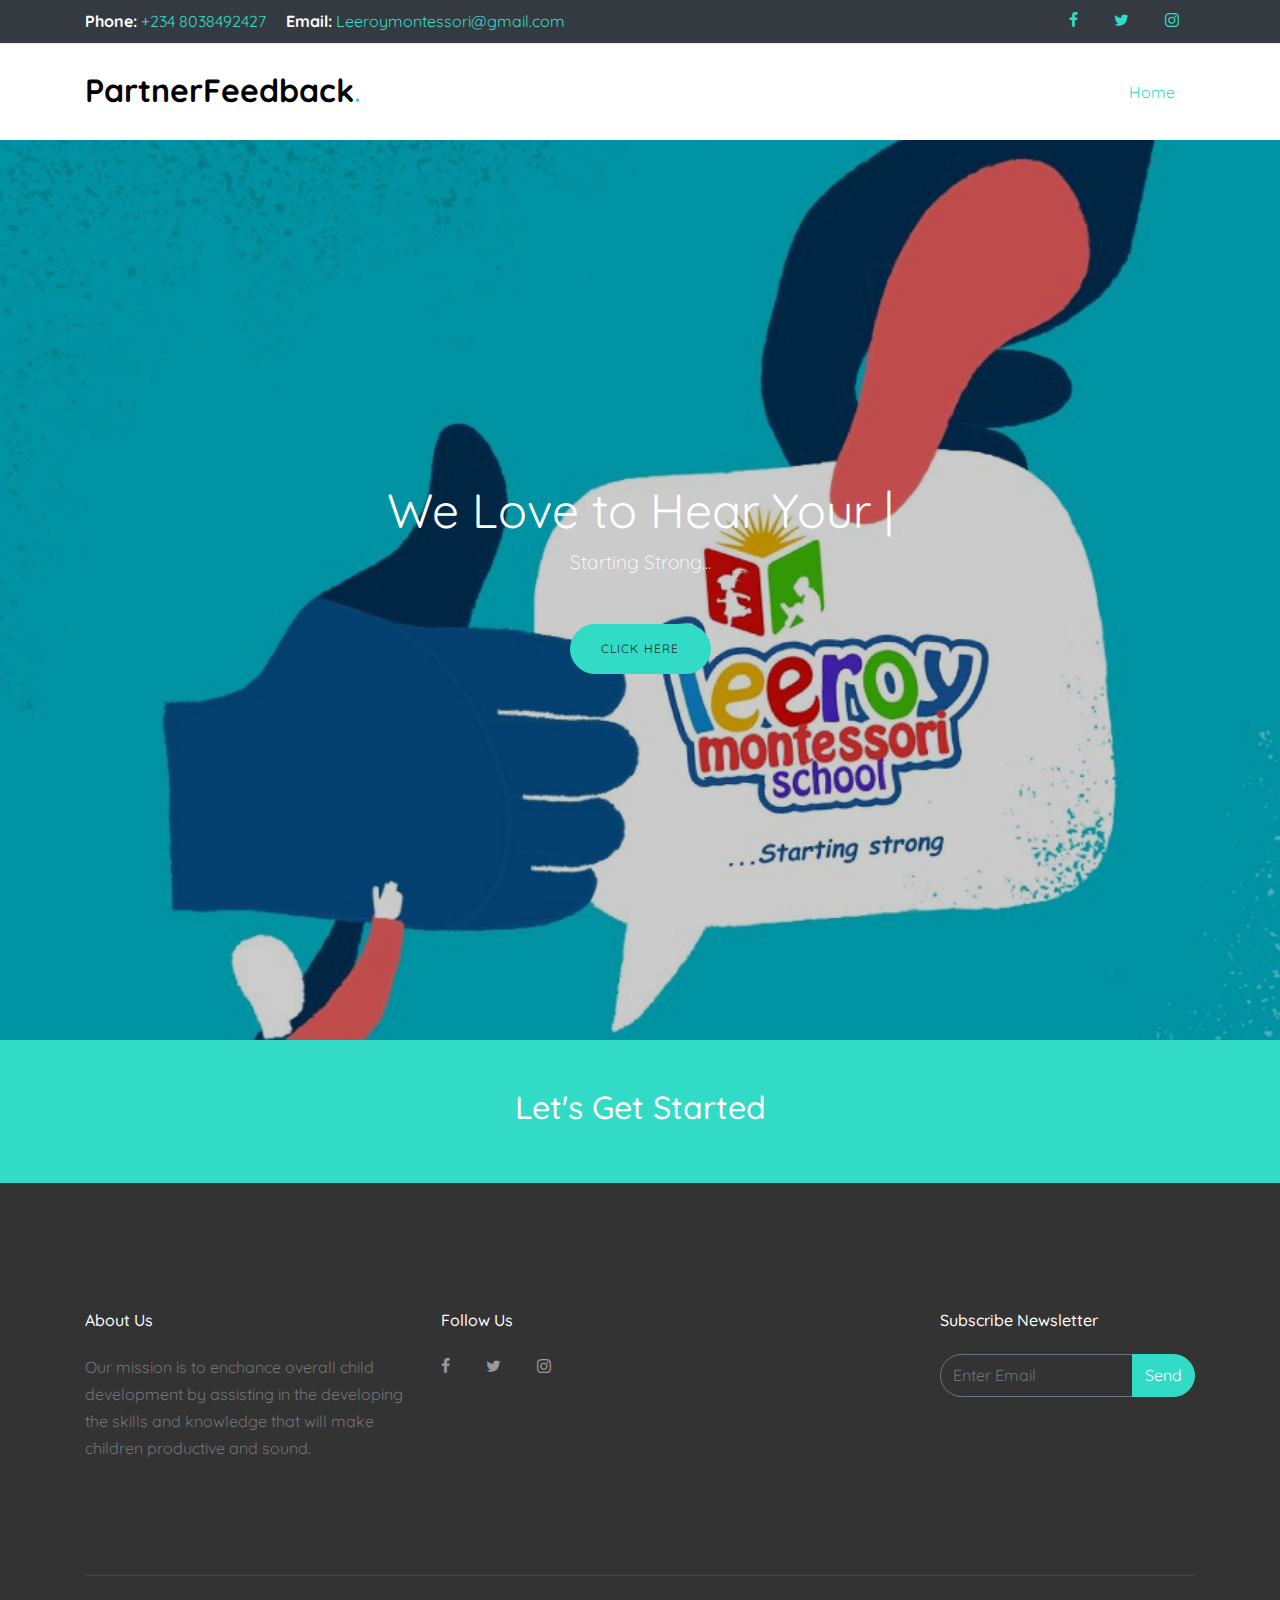
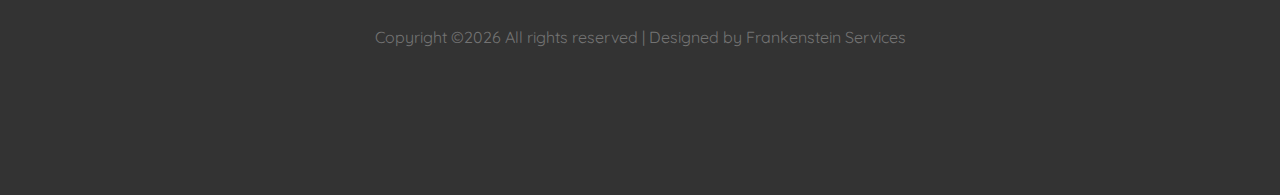
==== index.html @ 9bf2162d "Lerroy school feedback" ====
<!DOCTYPE html>
<html lang="en">
  <head>
    <title>Feedback &mdash; leeroy montessory School</title>
    <meta charset="utf-8">
    <meta name="viewport" content="width=device-width, initial-scale=1, shrink-to-fit=no">

    <link href="https://fonts.googleapis.com/css?family=Quicksand:300,400,500,700,900" rel="stylesheet">
    <link rel="stylesheet" href="fonts/icomoon/style.css">

    <link rel="stylesheet" href="css/bootstrap.min.css">
    <link rel="stylesheet" href="css/jquery-ui.css">
    <link rel="stylesheet" href="css/owl.carousel.min.css">
    <link rel="stylesheet" href="css/owl.theme.default.min.css">
    <link rel="stylesheet" href="css/owl.theme.default.min.css">

    <link rel="stylesheet" href="css/jquery.fancybox.min.css">

    <link rel="stylesheet" href="css/bootstrap-datepicker.css">

    <link rel="stylesheet" href="fonts/flaticon/font/flaticon.css">

    <link rel="stylesheet" href="css/aos.css">

    <link rel="stylesheet" href="css/style.css">
    
  </head>
  <body data-spy="scroll" data-target=".site-navbar-target" data-offset="300">
  
  <div class="site-wrap">

    <div class="site-mobile-menu site-navbar-target">
      <div class="site-mobile-menu-header">
        <div class="site-mobile-menu-close mt-3">
          <span class="icon-close2 js-menu-toggle"></span>
        </div>
      </div>
      <div class="site-mobile-menu-body"></div>
    </div>
   
    <div class="border-bottom top-bar py-2 bg-dark" id="home-section">
      <div class="container">
        <div class="row">
          <div class="col-md-6">
            <p class="mb-0">
              <span class="mr-3"><strong class="text-white">Phone:</strong> <a href="tel://#">+234 8038492427</a></span>
              <span><strong class="text-white">Email:</strong> <a href="Leeroymontessori@gmail.com">Leeroymontessori@gmail.com</a></span>
            </p>
          </div>
          <div class="col-md-6">
            <ul class="social-media">
              <a href="https://www.facebook.com/leeroymontessorischool/" target="_blank" class="pl-0 pr-3"><span
                  class="icon-facebook"></span></a>
              <a href="https://twitter.com/LeeroyMonSchool?s=08" target="_blank" class="pl-3 pr-3"><span
                  class="icon-twitter"></span></a>
              <a href="https://instagram.com/leeroymontessori?igshid=191uhp7508pzn" target="_blank" class="pl-3 pr-3"><span
                  class="icon-instagram"></span></a>
              
            </ul>
          </div>
        </div>
      </div> 
    </div>

    <header class="site-navbar py-4 bg-white js-sticky-header site-navbar-target" role="banner">

      <div class="container">
        <div class="row align-items-center">
          
          <div class="col-11 col-xl-2">
            <h1 class="mb-0 site-logo"><a href="index.html" class="text-black h2 mb-0"><b>PartnerFeedback</b><span class="text-primary">.</span> </a></h1>
          </div>
          <div class="col-12 col-md-10 d-none d-xl-block">
            <nav class="site-navigation position-relative text-right" role="navigation">

              <ul class="site-menu main-menu js-clone-nav mr-auto d-none d-lg-block">
                <li><a href="#home-section" class="nav-link">Home</a></li>
                <!-- <li><a href="#work-section" class="nav-link">Work</a></li>
                <li>
                  <a href="#services-section" class="nav-link">Services</a>
                </li>
                <li class="has-children">
                  <a href="#about-section" class="nav-link">About</a>
                  <ul class="dropdown">
                    <li><a href="#about-section">Specialties</a></li>
                    <li><a href="#team-section">Our Team</a></li>
                  </ul>
                </li> -->
                <!-- <li><a href="#blog-section" class="nav-link">Blog</a></li>
                <li><a href="#contact-section" class="nav-link">Contact</a></li> -->
              </ul>
            </nav>
          </div>


          <div class="d-inline-block d-xl-none ml-md-0 mr-auto py-3" style="position: relative; top: 3px;"><a href="#" class="site-menu-toggle js-menu-toggle text-black"><span class="icon-menu h3"></span></a></div>

        </div>
      </div>
      
    </header>

  

    <div class="site-blocks-cover overlay image"  data-aos="fade" data-stellar-background-ratio="0.5">
      <div class="container">
        <div class="row align-items-center justify-content-center text-center">

          <div class="col-md-12" data-aos="fade-up" data-aos-delay="400">
                        
            <div class="row justify-content-center mb-4">
              <div class="col-md-8 text-center">
                <h1>We Love to Hear Your <span class="typed-words"></span></h1>
                <p class="lead mb-5">Starting Strong...</p>
                <div><a data-fancybox data-ratio="2" href="https://vimeo.com/317571768" class="btn btn-primary btn-md">Click Here</a></div>
              </div>
            </div>

          </div>
        </div>
      </div>
    </div>  


    

    <!-- <section class="site-section">
      <div class="container">
        <div class="row">
          <div class="col-md-6 col-lg-4">
            <div class="p-3 box-with-humber">
              <div class="number-behind">01.</div>
              <h2 class="text-primary">Innovate</h2>
              <p class="mb-4">Lorem ipsum dolor sit amet consectetur adipisicing elit. Et praesentium eos nulla qui commodi consectetur beatae fugiat. Veniam iste rerum perferendis.</p>
              <ul class="list-unstyled ul-check primary">
                <li>Customer Experience</li>
                <li>Product Management</li>
                <li>Proof of Concept</li>
              </ul>
            </div>
          </div>

          <div class="col-md-6 col-lg-4">
            <div class="p-3 box-with-humber">
              <div class="number-behind">02.</div>
              <h2 class="text-primary">Create</h2>
              <p class="mb-4">Lorem ipsum dolor sit amet consectetur adipisicing elit. Et praesentium eos nulla qui commodi consectetur beatae fugiat. Veniam iste rerum perferendis.</p>
              <ul class="list-unstyled ul-check primary">
                <li>Web Design</li>
                <li>Branding</li>
                <li>Web &amp; App Development</li>
              </ul>
            </div>
          </div>

          <div class="col-md-6 col-lg-4">
            <div class="p-3 box-with-humber">
              <div class="number-behind">03.</div>
              <h2 class="text-primary">Scale</h2>
              <p class="mb-4">Lorem ipsum dolor sit amet consectetur adipisicing elit. Et praesentium eos nulla qui commodi consectetur beatae fugiat. Veniam iste rerum perferendis.</p>
              <ul class="list-unstyled ul-check primary">
                <li>Social Media</li>
                <li>Paid Campaigns</li>
                <li>Marketing &amp; SEO</li>
              </ul>
            </div>
          </div>
        </div>
      </div>
    </section>

    <section class="site-section" id="work-section">
      <div class="container">
        <div class="row mb-5 justify-content-center">
          <div class="col-md-8 text-center">
            <h2 class="text-black h1 site-section-heading text-center">Our Works</h2>
            <p class="lead">Lorem ipsum dolor sit amet, consectetur adipisicing elit. Dolores, itaque neque, delectus odio iure explicabo.</p>
          </div>
        </div>
      </div>
      <div class="container-fluid">
        <div class="row">
          <div class="col-md-6 col-lg-4">
            <a href="images/img_1.jpg" class="media-1" data-fancybox="gallery">
              <img src="images/img_1.jpg" alt="Image" class="img-fluid">
              <div class="media-1-content">
                <h2>Bonzai Tree</h2>
                <span class="category">Web Application</span>
              </div>
            </a>
          </div>
          <div class="col-md-6 col-lg-4">
            <a href="images/img_2.jpg" class="media-1" data-fancybox="gallery">
              <img src="images/img_2.jpg" alt="Image" class="img-fluid">
              <div class="media-1-content">
                <h2>Simple Woman</h2>
                <span class="category">Branding</span>
              </div>
            </a>
          </div>
          <div class="col-md-6 col-lg-4">
            <a href="images/img_3.jpg" class="media-1" data-fancybox="gallery">
              <img src="images/img_3.jpg" alt="Image" class="img-fluid">
              <div class="media-1-content">
                <h2>Fruits</h2>
                <span class="category">Website</span>
              </div>
            </a>
          </div>

          <div class="col-md-6 col-lg-4">
            <a href="images/img_4.jpg" class="media-1" data-fancybox="gallery">
              <img src="images/img_4.jpg" alt="Image" class="img-fluid">
              <div class="media-1-content">
                <h2>Design Material</h2>
                <span class="category">Web Application</span>
              </div>
            </a>
          </div>
          <div class="col-md-6 col-lg-4">
            <a href="images/img_5.jpg" class="media-1" data-fancybox="gallery">
              <img src="images/img_5.jpg" alt="Image" class="img-fluid">
              <div class="media-1-content">
                <h2>Handy Food</h2>
                <span class="category">Branding</span>
              </div>
            </a>
          </div>
          <div class="col-md-6 col-lg-4">
            <a href="images/img_6.jpg" class="media-1" data-fancybox="gallery">
              <img src="images/img_6.jpg" alt="Image" class="img-fluid">
              <div class="media-1-content">
                <h2>Cat With Cup</h2>
                <span class="category">Website</span>
              </div>
            </a>
          </div>

         
        </div>
      </div>
    </section>

    <section class="section ft-feature-1">
      <div class="container">
        <div class="row align-items-stretch">
          <div class="col-12 bg-black w-100 ft-feature-1-content">
            <div class="row align-items-center">
              <div class="col-lg-5">
                
                  <img src="images/about_1.jpg" alt="Image" class="img-fluid mb-4 mb-lg-0">
                
              </div>
              <div class="col-lg-3 ml-auto">
                <div class="mb-5">
                  <h3 class="d-flex align-items-center"><span class="icon icon-beach_access mr-2"></span><span>Strategy</span></h3>
                  <p>Lorem ipsum dolor sit amet consectetur adipisicing elit. Cumque ab nihil quam nesciunt.</p>
                  <p><a href="#">Read More</a></p>
                </div>

                <div>
                  <h3 class="d-flex align-items-center"><span class="icon icon-build mr-2"></span><span>Web Development</span></h3>
                  <p>Lorem ipsum dolor sit amet consectetur adipisicing elit. Cumque ab nihil quam nesciunt.</p>
                  <p><a href="#">Read More</a></p>
                </div>

              </div>
              <div class="col-lg-3">
                <div class="mb-5">
                  <h3 class="d-flex align-items-center"><span class="icon icon-format_paint mr-2"></span><span>Art Direction</span></h3>
                  <p>Lorem ipsum dolor sit amet consectetur adipisicing elit. Cumque ab nihil quam nesciunt.</p>
                  <p><a href="#">Read More</a></p>
                </div>

                <div>
                  <h3 class="d-flex align-items-center"><span class="icon icon-question_answer mr-2"></span><span>Copywriting</span></h3>
                  <p>Lorem ipsum dolor sit amet consectetur adipisicing elit. Cumque ab nihil quam nesciunt.</p>
                  <p><a href="#">Read More</a></p>
                </div>
              </div>
            </div>
          </div>
        </div>
      </div>
    </section>


    <section class="site-section testimonial-wrap">
      <div class="container">
        <div class="row justify-content-center">
          <div class="col-md-8 text-center">
            <h2 class="text-black h1 site-section-heading text-center">Testimonials</h2>
          </div>
        </div>
      </div>
      <div class="slide-one-item home-slider owl-carousel">
          <div>
            <div class="testimonial">
              
              <blockquote class="mb-5">
                <p>&ldquo;Lorem ipsum dolor sit amet consectetur adipisicing elit. Consectetur unde reprehenderit aperiam quaerat fugiat repudiandae explicabo animi minima fuga beatae illum eligendi incidunt consequatur. Amet dolores excepturi earum unde iusto.&rdquo;</p>
              </blockquote>

              <figure class="mb-4 d-flex align-items-center justify-content-center">
                <div><img src="images/person_3.jpg" alt="Image" class="w-50 img-fluid mb-3"></div>
                <p>John Smith</p>
              </figure>
            </div>
          </div>
          <div>
            <div class="testimonial">

              <blockquote class="mb-5">
                <p>&ldquo;Lorem ipsum dolor sit amet consectetur adipisicing elit. Consectetur unde reprehenderit aperiam quaerat fugiat repudiandae explicabo animi minima fuga beatae illum eligendi incidunt consequatur. Amet dolores excepturi earum unde iusto.&rdquo;</p>
              </blockquote>
              <figure class="mb-4 d-flex align-items-center justify-content-center">
                <div><img src="images/person_2.jpg" alt="Image" class="w-50 img-fluid mb-3"></div>
                <p>Christine Aguilar</p>
              </figure>
              
            </div>
          </div>

          <div>
            <div class="testimonial">

              <blockquote class="mb-5">
                <p>&ldquo;Lorem ipsum dolor sit amet consectetur adipisicing elit. Consectetur unde reprehenderit aperiam quaerat fugiat repudiandae explicabo animi minima fuga beatae illum eligendi incidunt consequatur. Amet dolores excepturi earum unde iusto.&rdquo;</p>
              </blockquote>
              <figure class="mb-4 d-flex align-items-center justify-content-center">
                <div><img src="images/person_4.jpg" alt="Image" class="w-50 img-fluid mb-3"></div>
                <p>Robert Spears</p>
              </figure>

              
            </div>
          </div>

          <div>
            <div class="testimonial">

              <blockquote class="mb-5">
                <p>&ldquo;Lorem ipsum dolor sit amet consectetur adipisicing elit. Consectetur unde reprehenderit aperiam quaerat fugiat repudiandae explicabo animi minima fuga beatae illum eligendi incidunt consequatur. Amet dolores excepturi earum unde iusto.&rdquo;</p>
              </blockquote>
              <figure class="mb-4 d-flex align-items-center justify-content-center">
                <div><img src="images/person_5.jpg" alt="Image" class="w-50 img-fluid mb-3"></div>
                <p>Bruce Rogers</p>
              </figure>

            </div>
          </div>

        </div>
    </section>

    <section class="site-section border-bottom" id="services-section">
      <div class="container">
        <div class="row justify-content-center mb-5">
          <div class="col-md-8 text-center" data-aos="fade-up">
            <h2 class="text-black h1 site-section-heading text-center">Our Services</h2>
          </div>
        </div>
        <div class="row align-items-stretch">
          <div class="col-md-6 col-lg-4 mb-4 mb-lg-4" data-aos="fade-up">
            <div class="unit-4 d-flex">
              <div class="unit-4-icon mr-4"><span class="text-primary icon-laptop2"></span></div>
              <div>
                <h3>Web Design</h3>
                <p>Lorem ipsum dolor sit amet consectetur adipisicing elit. Perferendis quis molestiae vitae eligendi at.</p>
                <p><a href="#">Learn More</a></p>
              </div>
            </div>
          </div>
          <div class="col-md-6 col-lg-4 mb-4 mb-lg-4" data-aos="fade-up" data-aos-delay="100">
            <div class="unit-4 d-flex">
              <div class="unit-4-icon mr-4"><span class="text-primary icon-shopping_cart"></span></div>
              <div>
                <h3>eCommerce</h3>
                <p>Lorem ipsum dolor sit amet consectetur adipisicing elit. Perferendis quis molestiae vitae eligendi at.</p>
                <p><a href="#">Learn More</a></p>
              </div>
            </div>
          </div>
          <div class="col-md-6 col-lg-4 mb-4 mb-lg-4" data-aos="fade-up" data-aos-delay="200">
            <div class="unit-4 d-flex">
              <div class="unit-4-icon mr-4"><span class="text-primary icon-question_answer"></span></div>
              <div>
                <h3>Web Applications</h3>
                <p>Lorem ipsum dolor sit amet consectetur adipisicing elit. Perferendis quis molestiae vitae eligendi at.</p>
                <p><a href="#">Learn More</a></p>
              </div>
            </div>
          </div>


          <div class="col-md-6 col-lg-4 mb-4 mb-lg-4" data-aos="fade-up" data-aos-delay="300">
            <div class="unit-4 d-flex">
              <div class="unit-4-icon mr-4"><span class="text-primary icon-format_paint"></span></div>
              <div>
                <h3>Branding</h3>
                <p>Lorem ipsum dolor sit amet consectetur adipisicing elit. Perferendis quis molestiae vitae eligendi at.</p>
                <p><a href="#">Learn More</a></p>
              </div>
            </div>
          </div>
          <div class="col-md-6 col-lg-4 mb-4 mb-lg-4" data-aos="fade-up" data-aos-delay="400">
            <div class="unit-4 d-flex">
              <div class="unit-4-icon mr-4"><span class="text-primary icon-extension"></span></div>
              <div>
                <h3>Copy Writing</h3>
                <p>Lorem ipsum dolor sit amet consectetur adipisicing elit. Perferendis quis molestiae vitae eligendi at.</p>
                <p><a href="#">Learn More</a></p>
              </div>
            </div>
          </div>
          <div class="col-md-6 col-lg-4 mb-4 mb-lg-4" data-aos="fade-up" data-aos-delay="500">
            <div class="unit-4 d-flex">
              <div class="unit-4-icon mr-4"><span class="text-primary icon-phonelink"></span></div>
              <div>
                <h3>Mobile Applications</h3>
                <p>Lorem ipsum dolor sit amet consectetur adipisicing elit. Perferendis quis molestiae vitae eligendi at.</p>
                <p><a href="#">Learn More</a></p>
              </div>
            </div>
          </div>

        </div>
      </div>
    </section>

    <div class="site-section" id="about-section">
      <div class="container">
        <div class="row mb-5">
          
          <div class="col-md-5 ml-auto mb-5 order-md-2" data-aos="fade">
            <img src="images/about_1.jpg" alt="Image" class="img-fluid rounded">
          </div>
          <div class="col-md-6 order-md-1" data-aos="fade">

            <div class="row">

              <div class="col-12">
                <div class="text-left pb-1">
                  <h2 class="text-black h1 site-section-heading">About Us</h2>
                </div>
              </div>
              <div class="col-12 mb-4">
                <p class="lead">Lorem ipsum dolor sit amet, consectetur adipisicing elit. Eveniet incidunt magnam corrupti, odit eos harum quaerat nostrum voluptatibus aspernatur eligendi accusantium cum, impedit blanditiis voluptate commodi doloribus, nemo dignissimos recusandae.</p>
              </div>
              <div class="col-md-12 mb-md-5 mb-0 col-lg-6">
                <div class="unit-4">
                  <div class="unit-4-icon mr-4 mb-3"><span class="text-secondary icon-phonelink"></span></div>
                  <div>
                    <h3>Web &amp; Mobile Specialties</h3>
                    <p>Lorem ipsum dolor sit amet consectetur adipisicing elit. Perferendis quis consect.</p>
                    <p class="mb-0"><a href="#">Learn More</a></p>
                  </div>
                </div>
              </div>
              <div class="col-md-12 mb-md-5 mb-0 col-lg-6">
                <div class="unit-4">
                  <div class="unit-4-icon mr-4 mb-3"><span class="text-secondary icon-extension"></span></div>
                  <div>
                    <h3>Intuitive Thinkers</h3>
                    <p>Lorem ipsum dolor sit amet consectetur adipisicing elit. Perferendis quis.</p>
                    <p class="mb-0"><a href="#">Learn More</a></p>
                  </div>
                </div>
              </div>
            </div>
          </div>
          
        </div>
      </div>
    </div>
  
    
    <div class="site-section border-bottom" id="team-section">
      <div class="container">
        <div class="row justify-content-center mb-5">
          <div class="col-md-7 text-center">
            <h2 class="text-black h1 site-section-heading">Our Team</h2>
          </div>
        </div>
        <div class="row">
          <div class="col-md-6 col-lg-4 mb-5 mb-lg-0" data-aos="fade" data-aos-delay="100">
            <div class="person text-center">
              <img src="images/person_2.jpg" alt="Image" class="img-fluid rounded-circle w-50 mb-5">
              <h3>John Rooster</h3>
              <p class="position text-muted">Co-Founder, President</p>
              <p class="mb-4">Lorem ipsum dolor sit amet consectetur adipisicing elit. Nisi at consequatur unde molestiae quidem provident voluptatum deleniti quo iste error eos est praesentium distinctio cupiditate tempore suscipit inventore deserunt tenetur.</p>
              <ul class="ul-social-circle">
                <li><a href="#"><span class="icon-facebook"></span></a></li>
                <li><a href="#"><span class="icon-twitter"></span></a></li>
                <li><a href="#"><span class="icon-linkedin"></span></a></li>
                <li><a href="#"><span class="icon-instagram"></span></a></li>
              </ul>
            </div>
          </div>
          <div class="col-md-6 col-lg-4 mb-5 mb-lg-0" data-aos="fade" data-aos-delay="200">
            <div class="person text-center">
              <img src="images/person_3.jpg" alt="Image" class="img-fluid rounded-circle w-50 mb-5">
              <h3>Tom Sharp</h3>
              <p class="position text-muted">Co-Founder, COO</p>
              <p class="mb-4">Lorem ipsum dolor sit amet consectetur adipisicing elit. Nisi at consequatur unde molestiae quidem provident voluptatum deleniti quo iste error eos est praesentium distinctio cupiditate tempore suscipit inventore deserunt tenetur.</p>
              <ul class="ul-social-circle">
                <li><a href="#"><span class="icon-facebook"></span></a></li>
                <li><a href="#"><span class="icon-twitter"></span></a></li>
                <li><a href="#"><span class="icon-linkedin"></span></a></li>
                <li><a href="#"><span class="icon-instagram"></span></a></li>
              </ul>
            </div>
          </div>
          <div class="col-md-6 col-lg-4 mb-5 mb-lg-0" data-aos="fade" data-aos-delay="300">
            <div class="person text-center">
              <img src="images/person_4.jpg" alt="Image" class="img-fluid rounded-circle w-50 mb-5">
              <h3>Winston Hodson</h3>
              <p class="position text-muted">Marketing</p>
              <p class="mb-4">Lorem ipsum dolor sit amet consectetur adipisicing elit. Nisi at consequatur unde molestiae quidem provident voluptatum deleniti quo iste error eos est praesentium distinctio cupiditate tempore suscipit inventore deserunt tenetur.</p>
              <ul class="ul-social-circle">
                <li><a href="#"><span class="icon-facebook"></span></a></li>
                <li><a href="#"><span class="icon-twitter"></span></a></li>
                <li><a href="#"><span class="icon-linkedin"></span></a></li>
                <li><a href="#"><span class="icon-instagram"></span></a></li>
              </ul>
            </div>
          </div>
        </div>
      </div>
    </div>

    <section class="site-section" id="blog-section">
      <div class="container">
        <div class="row justify-content-center mb-5">
          <div class="col-md-8 text-center">
            <h2 class="text-black h1 site-section-heading text-center">Blog</h2>
          </div>
        </div>

        <div class="row">
          <div class="col-md-6 col-lg-4 mb-4 mb-lg-4">
            <div class="h-entry">
              <a href="single.html"><img src="images/img_1.jpg" alt="Image" class="img-fluid"></a>
              <h2 class="font-size-regular"><a href="single.html">Create Beautiful Website In Less Than An Hour</a></h2>
              <div class="meta mb-4">Ham Brook <span class="mx-2">&bullet;</span> Jan 18, 2019<span class="mx-2">&bullet;</span> <a href="#">News</a></div>
              <p>Lorem ipsum dolor sit amet consectetur adipisicing elit. Natus eligendi nobis ea maiores sapiente veritatis reprehenderit suscipit quaerat rerum voluptatibus a eius.</p>
              <p><a href="#">Continue Reading...</a></p>
            </div> 
          </div>
          <div class="col-md-6 col-lg-4 mb-4 mb-lg-4">
            <div class="h-entry">
              <a href="single.html"><img src="images/img_2.jpg" alt="Image" class="img-fluid"></a>
              <h2 class="font-size-regular"><a href="single.html">Create Beautiful Website In Less Than An Hour</a></h2>
              <div class="meta mb-4">James Phelps <span class="mx-2">&bullet;</span> Jan 18, 2019<span class="mx-2">&bullet;</span> <a href="#">News</a></div>
              <p>Lorem ipsum dolor sit amet consectetur adipisicing elit. Natus eligendi nobis ea maiores sapiente veritatis reprehenderit suscipit quaerat rerum voluptatibus a eius.</p>
              <p><a href="#">Continue Reading...</a></p>
            </div>
          </div>
          <div class="col-md-6 col-lg-4 mb-4 mb-lg-4">
            <div class="h-entry">
              <a href="single.html"><img src="images/img_1.jpg" alt="Image" class="img-fluid"></a>
              <h2 class="font-size-regular"><a href="single.html">Create Beautiful Website In Less Than An Hour</a></h2>
              <div class="meta mb-4">James Phelps <span class="mx-2">&bullet;</span> Jan 18, 2019<span class="mx-2">&bullet;</span> <a href="#">News</a></div>
              <p>Lorem ipsum dolor sit amet consectetur adipisicing elit. Natus eligendi nobis ea maiores sapiente veritatis reprehenderit suscipit quaerat rerum voluptatibus a eius.</p>
              <p><a href="#">Continue Reading...</a></p>
            </div> 
          </div>
          
        </div>
      </div>
    </section> -->

   


    <!-- <section class="site-section bg-light" id="contact-section">
      <div class="container">
        <div class="row mb-5">
          <div class="col-12 text-center">
            <h2 class="text-black h1 site-section-heading">Contact Us</h2>
          </div>
        </div>
        <div class="row">
          <div class="col-md-7 mb-5">

            

            <form action="#" class="p-5 bg-white">
              
              <h2 class="h4 text-black mb-5">Contact Form</h2> 

              <div class="row form-group">
                <div class="col-md-6 mb-3 mb-md-0">
                  <label class="text-black" for="fname">First Name</label>
                  <input type="text" id="fname" class="form-control">
                </div>
                <div class="col-md-6">
                  <label class="text-black" for="lname">Last Name</label>
                  <input type="text" id="lname" class="form-control">
                </div>
              </div>

              <div class="row form-group">
                
                <div class="col-md-12">
                  <label class="text-black" for="email">Email</label> 
                  <input type="email" id="email" class="form-control">
                </div>
              </div>

              <div class="row form-group">
                
                <div class="col-md-12">
                  <label class="text-black" for="subject">Subject</label> 
                  <input type="subject" id="subject" class="form-control">
                </div>
              </div>

              <div class="row form-group">
                <div class="col-md-12">
                  <label class="text-black" for="message">Message</label> 
                  <textarea name="message" id="message" cols="30" rows="7" class="form-control" placeholder="Write your notes or questions here..."></textarea>
                </div>
              </div>

              <div class="row form-group">
                <div class="col-md-12">
                  <input type="submit" value="Send Message" class="btn btn-primary btn-md text-white">
                </div>
              </div>

  
            </form>
          </div>
          <div class="col-md-5">
            
            <div class="p-4 mb-3 bg-white">
              <p class="mb-0 font-weight-bold">Address</p>
              <p class="mb-4">203 Fake St. Mountain View, San Francisco, California, USA</p>

              <p class="mb-0 font-weight-bold">Phone</p>
              <p class="mb-4"><a href="#">+1 232 3235 324</a></p>

              <p class="mb-0 font-weight-bold">Email Address</p>
              <p class="mb-0"><a href="#">youremail@domain.com</a></p>

            </div>
            
          </div>
        </div>
      </div>
    </section> -->

    <a href="#" class="bg-primary py-5 d-block">
      <div class="container">
        <div class="row justify-content-center">
          <div class="col-md10"><h2 class="text-white">Let's Get Started</h2></div>
        </div>
      </div>  
    </a>
    
    <footer class="site-footer">
      <div class="container">
        <div class="row">
          <div class="col-md-9">
            <div class="row">
              <div class="col-md-5">
                <h2 class="footer-heading mb-4">About Us</h2>
                <p>Our mission is to enchance overall child development by assisting in the developing
                the skills and knowledge that will make children productive and sound.</p>
              </div>
              <!-- <div class="col-md-3 ml-auto">
                <h2 class="footer-heading mb-4">Features</h2>
                <ul class="list-unstyled">
                  <li><a href="#">About Us</a></li>
                  <li><a href="#">Services</a></li>
                  <li><a href="#">Testimonials</a></li>
                  <li><a href="#">Contact Us</a></li>
                </ul>
              </div> -->
              <div class="col-md-3">
                <h2 class="footer-heading mb-4">Follow Us</h2>
                <a href="https://www.facebook.com/leeroymontessorischool/" target="_blank" class="pl-0 pr-3"><span class="icon-facebook"></span></a>
                 <a href="https://twitter.com/LeeroyMonSchool?s=08" target="_blank" class="pl-3 pr-3"><span class="icon-twitter"></span></a> 
                <a href="https://instagram.com/leeroymontessori?igshid=191uhp7508pzn"  target="_blank" class="pl-3 pr-3"><span class="icon-instagram"></span></a>
              
              </div>
            </div>
          </div>
          <div class="col-md-3">
            <h2 class="footer-heading mb-4">Subscribe Newsletter</h2>
            <form action="#" method="post">
              <div class="input-group mb-3">
                <input type="text" class="form-control border-secondary text-white bg-transparent" placeholder="Enter Email" aria-label="Enter Email" aria-describedby="button-addon2">
                <div class="input-group-append">
                  <button class="btn btn-primary text-white" type="button" id="button-addon2">Send</button>
                </div>
              </div>
            </form>
          </div>
        </div>
        <div class="row pt-5 mt-5 text-center">
          <div class="col-md-12">
            <div class="border-top pt-5">
            <p>
            <!-- Link back to Colorlib can't be removed. Template is licensed under CC BY 3.0. -->
            Copyright &copy;<script>document.write(new Date().getFullYear());</script> All rights reserved | Designed by Frankenstein Services
            <!-- Link back to Colorlib can't be removed. Template is licensed under CC BY 3.0. -->
            </p>
            </div>
          </div>
          
        </div>
      </div>
    </footer>

  </div> <!-- .site-wrap -->

  <script src="js/jquery-3.3.1.min.js"></script>
  <script src="js/jquery-migrate-3.0.1.min.js"></script>
  <script src="js/jquery-ui.js"></script>
  <script src="js/popper.min.js"></script>
  <script src="js/bootstrap.min.js"></script>
  <script src="js/owl.carousel.min.js"></script>
  <script src="js/jquery.stellar.min.js"></script>
  <script src="js/jquery.countdown.min.js"></script>
  <script src="js/bootstrap-datepicker.min.js"></script>
  <script src="js/jquery.easing.1.3.js"></script>
  <script src="js/aos.js"></script>
  <script src="js/jquery.fancybox.min.js"></script>
  <script src="js/jquery.sticky.js"></script>

  <script src="js/typed.js"></script>
            <script>
            var typed = new Typed('.typed-words', {
            strings: ["Opinions"," Views"," Suggestions"],
            typeSpeed: 80,
            backSpeed: 80,
            backDelay: 4000,
            startDelay: 1000,
            loop: true,
            showCursor: true
            });
            </script>

  <script src="js/main.js"></script>
  


  </body>
</html>
---- fonts/icomoon/style.css ----
@font-face {
  font-family: 'icomoon';
  src:  url('fonts/icomoon.eot?10si43');
  src:  url('fonts/icomoon.eot?10si43#iefix') format('embedded-opentype'),
    url('fonts/icomoon.ttf?10si43') format('truetype'),
    url('fonts/icomoon.woff?10si43') format('woff'),
    url('fonts/icomoon.svg?10si43#icomoon') format('svg');
  font-weight: normal;
  font-style: normal;
}

[class^="icon-"], [class*=" icon-"] {
  /* use !important to prevent issues with browser extensions that change fonts */
  font-family: 'icomoon' !important;
  speak: none;
  font-style: normal;
  font-weight: normal;
  font-variant: normal;
  text-transform: none;
  line-height: 1;

  /* Better Font Rendering =========== */
  -webkit-font-smoothing: antialiased;
  -moz-osx-font-smoothing: grayscale;
}

.icon-asterisk:before {
  content: "\f069";
}
.icon-plus:before {
  content: "\f067";
}
.icon-question:before {
  content: "\f128";
}
.icon-minus:before {
  content: "\f068";
}
.icon-glass:before {
  content: "\f000";
}
.icon-music:before {
  content: "\f001";
}
.icon-search:before {
  content: "\f002";
}
.icon-envelope-o:before {
  content: "\f003";
}
.icon-heart:before {
  content: "\f004";
}
.icon-star:before {
  content: "\f005";
}
.icon-star-o:before {
  content: "\f006";
}
.icon-user:before {
  content: "\f007";
}
.icon-film:before {
  content: "\f008";
}
.icon-th-large:before {
  content: "\f009";
}
.icon-th:before {
  content: "\f00a";
}
.icon-th-list:before {
  content: "\f00b";
}
.icon-check:before {
  content: "\f00c";
}
.icon-close:before {
  content: "\f00d";
}
.icon-remove:before {
  content: "\f00d";
}
.icon-times:before {
  content: "\f00d";
}
.icon-search-plus:before {
  content: "\f00e";
}
.icon-search-minus:before {
  content: "\f010";
}
.icon-power-off:before {
  content: "\f011";
}
.icon-signal:before {
  content: "\f012";
}
.icon-cog:before {
  content: "\f013";
}
.icon-gear:before {
  content: "\f013";
}
.icon-trash-o:before {
  content: "\f014";
}
.icon-home:before {
  content: "\f015";
}
.icon-file-o:before {
  content: "\f016";
}
.icon-clock-o:before {
  content: "\f017";
}
.icon-road:before {
  content: "\f018";
}
.icon-download:before {
  content: "\f019";
}
.icon-arrow-circle-o-down:before {
  content: "\f01a";
}
.icon-arrow-circle-o-up:before {
  content: "\f01b";
}
.icon-inbox:before {
  content: "\f01c";
}
.icon-play-circle-o:before {
  content: "\f01d";
}
.icon-repeat:before {
  content: "\f01e";
}
.icon-rotate-right:before {
  content: "\f01e";
}
.icon-refresh:before {
  content: "\f021";
}
.icon-list-alt:before {
  content: "\f022";
}
.icon-lock:before {
  content: "\f023";
}
.icon-flag:before {
  content: "\f024";
}
.icon-headphones:before {
  content: "\f025";
}
.icon-volume-off:before {
  content: "\f026";
}
.icon-volume-down:before {
  content: "\f027";
}
.icon-volume-up:before {
  content: "\f028";
}
.icon-qrcode:before {
  content: "\f029";
}
.icon-barcode:before {
  content: "\f02a";
}
.icon-tag:before {
  content: "\f02b";
}
.icon-tags:before {
  content: "\f02c";
}
.icon-book:before {
  content: "\f02d";
}
.icon-bookmark:before {
  content: "\f02e";
}
.icon-print:before {
  content: "\f02f";
}
.icon-camera:before {
  content: "\f030";
}
.icon-font:before {
  content: "\f031";
}
.icon-bold:before {
  content: "\f032";
}
.icon-italic:before {
  content: "\f033";
}
.icon-text-height:before {
  content: "\f034";
}
.icon-text-width:before {
  content: "\f035";
}
.icon-align-left:before {
  content: "\f036";
}
.icon-align-center:before {
  content: "\f037";
}
.icon-align-right:before {
  content: "\f038";
}
.icon-align-justify:before {
  content: "\f039";
}
.icon-list:before {
  content: "\f03a";
}
.icon-dedent:before {
  content: "\f03b";
}
.icon-outdent:before {
  content: "\f03b";
}
.icon-indent:before {
  content: "\f03c";
}
.icon-video-camera:before {
  content: "\f03d";
}
.icon-image:before {
  content: "\f03e";
}
.icon-photo:before {
  content: "\f03e";
}
.icon-picture-o:before {
  content: "\f03e";
}
.icon-pencil:before {
  content: "\f040";
}
.icon-map-marker:before {
  content: "\f041";
}
.icon-adjust:before {
  content: "\f042";
}
.icon-tint:before {
  content: "\f043";
}
.icon-edit:before {
  content: "\f044";
}
.icon-pencil-square-o:before {
  content: "\f044";
}
.icon-share-square-o:before {
  content: "\f045";
}
.icon-check-square-o:before {
  content: "\f046";
}
.icon-arrows:before {
  content: "\f047";
}
.icon-step-backward:before {
  content: "\f048";
}
.icon-fast-backward:before {
  content: "\f049";
}
.icon-backward:before {
  content: "\f04a";
}
.icon-play:before {
  content: "\f04b";
}
.icon-pause:before {
  content: "\f04c";
}
.icon-stop:before {
  content: "\f04d";
}
.icon-forward:before {
  content: "\f04e";
}
.icon-fast-forward:before {
  content: "\f050";
}
.icon-step-forward:before {
  content: "\f051";
}
.icon-eject:before {
  content: "\f052";
}
.icon-chevron-left:before {
  content: "\f053";
}
.icon-chevron-right:before {
  content: "\f054";
}
.icon-plus-circle:before {
  content: "\f055";
}
.icon-minus-circle:before {
  content: "\f056";
}
.icon-times-circle:before {
  content: "\f057";
}
.icon-check-circle:before {
  content: "\f058";
}
.icon-question-circle:before {
  content: "\f059";
}
.icon-info-circle:before {
  content: "\f05a";
}
.icon-crosshairs:before {
  content: "\f05b";
}
.icon-times-circle-o:before {
  content: "\f05c";
}
.icon-check-circle-o:before {
  content: "\f05d";
}
.icon-ban:before {
  content: "\f05e";
}
.icon-arrow-left:before {
  content: "\f060";
}
.icon-arrow-right:before {
  content: "\f061";
}
.icon-arrow-up:before {
  content: "\f062";
}
.icon-arrow-down:before {
  content: "\f063";
}
.icon-mail-forward:before {
  content: "\f064";
}
.icon-share:before {
  content: "\f064";
}
.icon-expand:before {
  content: "\f065";
}
.icon-compress:before {
  content: "\f066";
}
.icon-exclamation-circle:before {
  content: "\f06a";
}
.icon-gift:before {
  content: "\f06b";
}
.icon-leaf:before {
  content: "\f06c";
}
.icon-fire:before {
  content: "\f06d";
}
.icon-eye:before {
  content: "\f06e";
}
.icon-eye-slash:before {
  content: "\f070";
}
.icon-exclamation-triangle:before {
  content: "\f071";
}
.icon-warning:before {
  content: "\f071";
}
.icon-plane:before {
  content: "\f072";
}
.icon-calendar:before {
  content: "\f073";
}
.icon-random:before {
  content: "\f074";
}
.icon-comment:before {
  content: "\f075";
}
.icon-magnet:before {
  content: "\f076";
}
.icon-chevron-up:before {
  content: "\f077";
}
.icon-chevron-down:before {
  content: "\f078";
}
.icon-retweet:before {
  content: "\f079";
}
.icon-shopping-cart:before {
  content: "\f07a";
}
.icon-folder:before {
  content: "\f07b";
}
.icon-folder-open:before {
  content: "\f07c";
}
.icon-arrows-v:before {
  content: "\f07d";
}
.icon-arrows-h:before {
  content: "\f07e";
}
.icon-bar-chart:before {
  content: "\f080";
}
.icon-bar-chart-o:before {
  content: "\f080";
}
.icon-twitter-square:before {
  content: "\f081";
}
.icon-facebook-square:before {
  content: "\f082";
}
.icon-camera-retro:before {
  content: "\f083";
}
.icon-key:before {
  content: "\f084";
}
.icon-cogs:before {
  content: "\f085";
}
.icon-gears:before {
  content: "\f085";
}
.icon-comments:before {
  content: "\f086";
}
.icon-thumbs-o-up:before {
  content: "\f087";
}
.icon-thumbs-o-down:before {
  content: "\f088";
}
.icon-star-half:before {
  content: "\f089";
}
.icon-heart-o:before {
  content: "\f08a";
}
.icon-sign-out:before {
  content: "\f08b";
}
.icon-linkedin-square:before {
  content: "\f08c";
}
.icon-thumb-tack:before {
  content: "\f08d";
}
.icon-external-link:before {
  content: "\f08e";
}
.icon-sign-in:before {
  content: "\f090";
}
.icon-trophy:before {
  content: "\f091";
}
.icon-github-square:before {
  content: "\f092";
}
.icon-upload:before {
  content: "\f093";
}
.icon-lemon-o:before {
  content: "\f094";
}
.icon-phone:before {
  content: "\f095";
}
.icon-square-o:before {
  content: "\f096";
}
.icon-bookmark-o:before {
  content: "\f097";
}
.icon-phone-square:before {
  content: "\f098";
}
.icon-twitter:before {
  content: "\f099";
}
.icon-facebook:before {
  content: "\f09a";
}
.icon-facebook-f:before {
  content: "\f09a";
}
.icon-github:before {
  content: "\f09b";
}
.icon-unlock:before {
  content: "\f09c";
}
.icon-credit-card:before {
  content: "\f09d";
}
.icon-feed:before {
  content: "\f09e";
}
.icon-rss:before {
  content: "\f09e";
}
.icon-hdd-o:before {
  content: "\f0a0";
}
.icon-bullhorn:before {
  content: "\f0a1";
}
.icon-bell-o:before {
  content: "\f0a2";
}
.icon-certificate:before {
  content: "\f0a3";
}
.icon-hand-o-right:before {
  content: "\f0a4";
}
.icon-hand-o-left:before {
  content: "\f0a5";
}
.icon-hand-o-up:before {
  content: "\f0a6";
}
.icon-hand-o-down:before {
  content: "\f0a7";
}
.icon-arrow-circle-left:before {
  content: "\f0a8";
}
.icon-arrow-circle-right:before {
  content: "\f0a9";
}
.icon-arrow-circle-up:before {
  content: "\f0aa";
}
.icon-arrow-circle-down:before {
  content: "\f0ab";
}
.icon-globe:before {
  content: "\f0ac";
}
.icon-wrench:before {
  content: "\f0ad";
}
.icon-tasks:before {
  content: "\f0ae";
}
.icon-filter:before {
  content: "\f0b0";
}
.icon-briefcase:before {
  content: "\f0b1";
}
.icon-arrows-alt:before {
  content: "\f0b2";
}
.icon-group:before {
  content: "\f0c0";
}
.icon-users:before {
  content: "\f0c0";
}
.icon-chain:before {
  content: "\f0c1";
}
.icon-link:before {
  content: "\f0c1";
}
.icon-cloud:before {
  content: "\f0c2";
}
.icon-flask:before {
  content: "\f0c3";
}
.icon-cut:before {
  content: "\f0c4";
}
.icon-scissors:before {
  content: "\f0c4";
}
.icon-copy:before {
  content: "\f0c5";
}
.icon-files-o:before {
  content: "\f0c5";
}
.icon-paperclip:before {
  content: "\f0c6";
}
.icon-floppy-o:before {
  content: "\f0c7";
}
.icon-save:before {
  content: "\f0c7";
}
.icon-square:before {
  content: "\f0c8";
}
.icon-bars:before {
  content: "\f0c9";
}
.icon-navicon:before {
  content: "\f0c9";
}
.icon-reorder:before {
  content: "\f0c9";
}
.icon-list-ul:before {
  content: "\f0ca";
}
.icon-list-ol:before {
  content: "\f0cb";
}
.icon-strikethrough:before {
  content: "\f0cc";
}
.icon-underline:before {
  content: "\f0cd";
}
.icon-table:before {
  content: "\f0ce";
}
.icon-magic:before {
  content: "\f0d0";
}
.icon-truck:before {
  content: "\f0d1";
}
.icon-pinterest:before {
  content: "\f0d2";
}
.icon-pinterest-square:before {
  content: "\f0d3";
}
.icon-google-plus-square:before {
  content: "\f0d4";
}
.icon-google-plus:before {
  content: "\f0d5";
}
.icon-money:before {
  content: "\f0d6";
}
.icon-caret-down:before {
  content: "\f0d7";
}
.icon-caret-up:before {
  content: "\f0d8";
}
.icon-caret-left:before {
  content: "\f0d9";
}
.icon-caret-right:before {
  content: "\f0da";
}
.icon-columns:before {
  content: "\f0db";
}
.icon-sort:before {
  content: "\f0dc";
}
.icon-unsorted:before {
  content: "\f0dc";
}
.icon-sort-desc:before {
  content: "\f0dd";
}
.icon-sort-down:before {
  content: "\f0dd";
}
.icon-sort-asc:before {
  content: "\f0de";
}
.icon-sort-up:before {
  content: "\f0de";
}
.icon-envelope:before {
  content: "\f0e0";
}
.icon-linkedin:before {
  content: "\f0e1";
}
.icon-rotate-left:before {
  content: "\f0e2";
}
.icon-undo:before {
  content: "\f0e2";
}
.icon-gavel:before {
  content: "\f0e3";
}
.icon-legal:before {
  content: "\f0e3";
}
.icon-dashboard:before {
  content: "\f0e4";
}
.icon-tachometer:before {
  content: "\f0e4";
}
.icon-comment-o:before {
  content: "\f0e5";
}
.icon-comments-o:before {
  content: "\f0e6";
}
.icon-bolt:before {
  content: "\f0e7";
}
.icon-flash:before {
  content: "\f0e7";
}
.icon-sitemap:before {
  content: "\f0e8";
}
.icon-umbrella:before {
  content: "\f0e9";
}
.icon-clipboard:before {
  content: "\f0ea";
}
.icon-paste:before {
  content: "\f0ea";
}
.icon-lightbulb-o:before {
  content: "\f0eb";
}
.icon-exchange:before {
  content: "\f0ec";
}
.icon-cloud-download:before {
  content: "\f0ed";
}
.icon-cloud-upload:before {
  content: "\f0ee";
}
.icon-user-md:before {
  content: "\f0f0";
}
.icon-stethoscope:before {
  content: "\f0f1";
}
.icon-suitcase:before {
  content: "\f0f2";
}
.icon-bell:before {
  content: "\f0f3";
}
.icon-coffee:before {
  content: "\f0f4";
}
.icon-cutlery:before {
  content: "\f0f5";
}
.icon-file-text-o:before {
  content: "\f0f6";
}
.icon-building-o:before {
  content: "\f0f7";
}
.icon-hospital-o:before {
  content: "\f0f8";
}
.icon-ambulance:before {
  content: "\f0f9";
}
.icon-medkit:before {
  content: "\f0fa";
}
.icon-fighter-jet:before {
  content: "\f0fb";
}
.icon-beer:before {
  content: "\f0fc";
}
.icon-h-square:before {
  content: "\f0fd";
}
.icon-plus-square:before {
  content: "\f0fe";
}
.icon-angle-double-left:before {
  content: "\f100";
}
.icon-angle-double-right:before {
  content: "\f101";
}
.icon-angle-double-up:before {
  content: "\f102";
}
.icon-angle-double-down:before {
  content: "\f103";
}
.icon-angle-left:before {
  content: "\f104";
}
.icon-angle-right:before {
  content: "\f105";
}
.icon-angle-up:before {
  content: "\f106";
}
.icon-angle-down:before {
  content: "\f107";
}
.icon-desktop:before {
  content: "\f108";
}
.icon-laptop:before {
  content: "\f109";
}
.icon-tablet:before {
  content: "\f10a";
}
.icon-mobile:before {
  content: "\f10b";
}
.icon-mobile-phone:before {
  content: "\f10b";
}
.icon-circle-o:before {
  content: "\f10c";
}
.icon-quote-left:before {
  content: "\f10d";
}
.icon-quote-right:before {
  content: "\f10e";
}
.icon-spinner:before {
  content: "\f110";
}
.icon-circle:before {
  content: "\f111";
}
.icon-mail-reply:before {
  content: "\f112";
}
.icon-reply:before {
  content: "\f112";
}
.icon-github-alt:before {
  content: "\f113";
}
.icon-folder-o:before {
  content: "\f114";
}
.icon-folder-open-o:before {
  content: "\f115";
}
.icon-smile-o:before {
  content: "\f118";
}
.icon-frown-o:before {
  content: "\f119";
}
.icon-meh-o:before {
  content: "\f11a";
}
.icon-gamepad:before {
  content: "\f11b";
}
.icon-keyboard-o:before {
  content: "\f11c";
}
.icon-flag-o:before {
  content: "\f11d";
}
.icon-flag-checkered:before {
  content: "\f11e";
}
.icon-terminal:before {
  content: "\f120";
}
.icon-code:before {
  content: "\f121";
}
.icon-mail-reply-all:before {
  content: "\f122";
}
.icon-reply-all:before {
  content: "\f122";
}
.icon-star-half-empty:before {
  content: "\f123";
}
.icon-star-half-full:before {
  content: "\f123";
}
.icon-star-half-o:before {
  content: "\f123";
}
.icon-location-arrow:before {
  content: "\f124";
}
.icon-crop:before {
  content: "\f125";
}
.icon-code-fork:before {
  content: "\f126";
}
.icon-chain-broken:before {
  content: "\f127";
}
.icon-unlink:before {
  content: "\f127";
}
.icon-info:before {
  content: "\f129";
}
.icon-exclamation:before {
  content: "\f12a";
}
.icon-superscript:before {
  content: "\f12b";
}
.icon-subscript:before {
  content: "\f12c";
}
.icon-eraser:before {
  content: "\f12d";
}
.icon-puzzle-piece:before {
  content: "\f12e";
}
.icon-microphone:before {
  content: "\f130";
}
.icon-microphone-slash:before {
  content: "\f131";
}
.icon-shield:before {
  content: "\f132";
}
.icon-calendar-o:before {
  content: "\f133";
}
.icon-fire-extinguisher:before {
  content: "\f134";
}
.icon-rocket:before {
  content: "\f135";
}
.icon-maxcdn:before {
  content: "\f136";
}
.icon-chevron-circle-left:before {
  content: "\f137";
}
.icon-chevron-circle-right:before {
  content: "\f138";
}
.icon-chevron-circle-up:before {
  content: "\f139";
}
.icon-chevron-circle-down:before {
  content: "\f13a";
}
.icon-html5:before {
  content: "\f13b";
}
.icon-css3:before {
  content: "\f13c";
}
.icon-anchor:before {
  content: "\f13d";
}
.icon-unlock-alt:before {
  content: "\f13e";
}
.icon-bullseye:before {
  content: "\f140";
}
.icon-ellipsis-h:before {
  content: "\f141";
}
.icon-ellipsis-v:before {
  content: "\f142";
}
.icon-rss-square:before {
  content: "\f143";
}
.icon-play-circle:before {
  content: "\f144";
}
.icon-ticket:before {
  content: "\f145";
}
.icon-minus-square:before {
  content: "\f146";
}
.icon-minus-square-o:before {
  content: "\f147";
}
.icon-level-up:before {
  content: "\f148";
}
.icon-level-down:before {
  content: "\f149";
}
.icon-check-square:before {
  content: "\f14a";
}
.icon-pencil-square:before {
  content: "\f14b";
}
.icon-external-link-square:before {
  content: "\f14c";
}
.icon-share-square:before {
  content: "\f14d";
}
.icon-compass:before {
  content: "\f14e";
}
.icon-caret-square-o-down:before {
  content: "\f150";
}
.icon-toggle-down:before {
  content: "\f150";
}
.icon-caret-square-o-up:before {
  content: "\f151";
}
.icon-toggle-up:before {
  content: "\f151";
}
.icon-caret-square-o-right:before {
  content: "\f152";
}
.icon-toggle-right:before {
  content: "\f152";
}
.icon-eur:before {
  content: "\f153";
}
.icon-euro:before {
  content: "\f153";
}
.icon-gbp:before {
  content: "\f154";
}
.icon-dollar:before {
  content: "\f155";
}
.icon-usd:before {
  content: "\f155";
}
.icon-inr:before {
  content: "\f156";
}
.icon-rupee:before {
  content: "\f156";
}
.icon-cny:before {
  content: "\f157";
}
.icon-jpy:before {
  content: "\f157";
}
.icon-rmb:before {
  content: "\f157";
}
.icon-yen:before {
  content: "\f157";
}
.icon-rouble:before {
  content: "\f158";
}
.icon-rub:before {
  content: "\f158";
}
.icon-ruble:before {
  content: "\f158";
}
.icon-krw:before {
  content: "\f159";
}
.icon-won:before {
  content: "\f159";
}
.icon-bitcoin:before {
  content: "\f15a";
}
.icon-btc:before {
  content: "\f15a";
}
.icon-file:before {
  content: "\f15b";
}
.icon-file-text:before {
  content: "\f15c";
}
.icon-sort-alpha-asc:before {
  content: "\f15d";
}
.icon-sort-alpha-desc:before {
  content: "\f15e";
}
.icon-sort-amount-asc:before {
  content: "\f160";
}
.icon-sort-amount-desc:before {
  content: "\f161";
}
.icon-sort-numeric-asc:before {
  content: "\f162";
}
.icon-sort-numeric-desc:before {
  content: "\f163";
}
.icon-thumbs-up:before {
  content: "\f164";
}
.icon-thumbs-down:before {
  content: "\f165";
}
.icon-youtube-square:before {
  content: "\f166";
}
.icon-youtube:before {
  content: "\f167";
}
.icon-xing:before {
  content: "\f168";
}
.icon-xing-square:before {
  content: "\f169";
}
.icon-youtube-play:before {
  content: "\f16a";
}
.icon-dropbox:before {
  content: "\f16b";
}
.icon-stack-overflow:before {
  content: "\f16c";
}
.icon-instagram:before {
  content: "\f16d";
}
.icon-flickr:before {
  content: "\f16e";
}
.icon-adn:before {
  content: "\f170";
}
.icon-bitbucket:before {
  content: "\f171";
}
.icon-bitbucket-square:before {
  content: "\f172";
}
.icon-tumblr:before {
  content: "\f173";
}
.icon-tumblr-square:before {
  content: "\f174";
}
.icon-long-arrow-down:before {
  content: "\f175";
}
.icon-long-arrow-up:before {
  content: "\f176";
}
.icon-long-arrow-left:before {
  content: "\f177";
}
.icon-long-arrow-right:before {
  content: "\f178";
}
.icon-apple:before {
  content: "\f179";
}
.icon-windows:before {
  content: "\f17a";
}
.icon-android:before {
  content: "\f17b";
}
.icon-linux:before {
  content: "\f17c";
}
.icon-dribbble:before {
  content: "\f17d";
}
.icon-skype:before {
  content: "\f17e";
}
.icon-foursquare:before {
  content: "\f180";
}
.icon-trello:before {
  content: "\f181";
}
.icon-female:before {
  content: "\f182";
}
.icon-male:before {
  content: "\f183";
}
.icon-gittip:before {
  content: "\f184";
}
.icon-gratipay:before {
  content: "\f184";
}
.icon-sun-o:before {
  content: "\f185";
}
.icon-moon-o:before {
  content: "\f186";
}
.icon-archive:before {
  content: "\f187";
}
.icon-bug:before {
  content: "\f188";
}
.icon-vk:before {
  content: "\f189";
}
.icon-weibo:before {
  content: "\f18a";
}
.icon-renren:before {
  content: "\f18b";
}
.icon-pagelines:before {
  content: "\f18c";
}
.icon-stack-exchange:before {
  content: "\f18d";
}
.icon-arrow-circle-o-right:before {
  content: "\f18e";
}
.icon-arrow-circle-o-left:before {
  content: "\f190";
}
.icon-caret-square-o-left:before {
  content: "\f191";
}
.icon-toggle-left:before {
  content: "\f191";
}
.icon-dot-circle-o:before {
  content: "\f192";
}
.icon-wheelchair:before {
  content: "\f193";
}
.icon-vimeo-square:before {
  content: "\f194";
}
.icon-try:before {
  content: "\f195";
}
.icon-turkish-lira:before {
  content: "\f195";
}
.icon-plus-square-o:before {
  content: "\f196";
}
.icon-space-shuttle:before {
  content: "\f197";
}
.icon-slack:before {
  content: "\f198";
}
.icon-envelope-square:before {
  content: "\f199";
}
.icon-wordpress:before {
  content: "\f19a";
}
.icon-openid:before {
  content: "\f19b";
}
.icon-bank:before {
  content: "\f19c";
}
.icon-institution:before {
  content: "\f19c";
}
.icon-university:before {
  content: "\f19c";
}
.icon-graduation-cap:before {
  content: "\f19d";
}
.icon-mortar-board:before {
  content: "\f19d";
}
.icon-yahoo:before {
  content: "\f19e";
}
.icon-google:before {
  content: "\f1a0";
}
.icon-reddit:before {
  content: "\f1a1";
}
.icon-reddit-square:before {
  content: "\f1a2";
}
.icon-stumbleupon-circle:before {
  content: "\f1a3";
}
.icon-stumbleupon:before {
  content: "\f1a4";
}
.icon-delicious:before {
  content: "\f1a5";
}
.icon-digg:before {
  content: "\f1a6";
}
.icon-pied-piper-pp:before {
  content: "\f1a7";
}
.icon-pied-piper-alt:before {
  content: "\f1a8";
}
.icon-drupal:before {
  content: "\f1a9";
}
.icon-joomla:before {
  content: "\f1aa";
}
.icon-language:before {
  content: "\f1ab";
}
.icon-fax:before {
  content: "\f1ac";
}
.icon-building:before {
  content: "\f1ad";
}
.icon-child:before {
  content: "\f1ae";
}
.icon-paw:before {
  content: "\f1b0";
}
.icon-spoon:before {
  content: "\f1b1";
}
.icon-cube:before {
  content: "\f1b2";
}
.icon-cubes:before {
  content: "\f1b3";
}
.icon-behance:before {
  content: "\f1b4";
}
.icon-behance-square:before {
  content: "\f1b5";
}
.icon-steam:before {
  content: "\f1b6";
}
.icon-steam-square:before {
  content: "\f1b7";
}
.icon-recycle:before {
  content: "\f1b8";
}
.icon-automobile:before {
  content: "\f1b9";
}
.icon-car:before {
  content: "\f1b9";
}
.icon-cab:before {
  content: "\f1ba";
}
.icon-taxi:before {
  content: "\f1ba";
}
.icon-tree:before {
  content: "\f1bb";
}
.icon-spotify:before {
  content: "\f1bc";
}
.icon-deviantart:before {
  content: "\f1bd";
}
.icon-soundcloud:before {
  content: "\f1be";
}
.icon-database:before {
  content: "\f1c0";
}
.icon-file-pdf-o:before {
  content: "\f1c1";
}
.icon-file-word-o:before {
  content: "\f1c2";
}
.icon-file-excel-o:before {
  content: "\f1c3";
}
.icon-file-powerpoint-o:before {
  content: "\f1c4";
}
.icon-file-image-o:before {
  content: "\f1c5";
}
.icon-file-photo-o:before {
  content: "\f1c5";
}
.icon-file-picture-o:before {
  content: "\f1c5";
}
.icon-file-archive-o:before {
  content: "\f1c6";
}
.icon-file-zip-o:before {
  content: "\f1c6";
}
.icon-file-audio-o:before {
  content: "\f1c7";
}
.icon-file-sound-o:before {
  content: "\f1c7";
}
.icon-file-movie-o:before {
  content: "\f1c8";
}
.icon-file-video-o:before {
  content: "\f1c8";
}
.icon-file-code-o:before {
  content: "\f1c9";
}
.icon-vine:before {
  content: "\f1ca";
}
.icon-codepen:before {
  content: "\f1cb";
}
.icon-jsfiddle:before {
  content: "\f1cc";
}
.icon-life-bouy:before {
  content: "\f1cd";
}
.icon-life-buoy:before {
  content: "\f1cd";
}
.icon-life-ring:before {
  content: "\f1cd";
}
.icon-life-saver:before {
  content: "\f1cd";
}
.icon-support:before {
  content: "\f1cd";
}
.icon-circle-o-notch:before {
  content: "\f1ce";
}
.icon-ra:before {
  content: "\f1d0";
}
.icon-rebel:before {
  content: "\f1d0";
}
.icon-resistance:before {
  content: "\f1d0";
}
.icon-empire:before {
  content: "\f1d1";
}
.icon-ge:before {
  content: "\f1d1";
}
.icon-git-square:before {
  content: "\f1d2";
}
.icon-git:before {
  content: "\f1d3";
}
.icon-hacker-news:before {
  content: "\f1d4";
}
.icon-y-combinator-square:before {
  content: "\f1d4";
}
.icon-yc-square:before {
  content: "\f1d4";
}
.icon-tencent-weibo:before {
  content: "\f1d5";
}
.icon-qq:before {
  content: "\f1d6";
}
.icon-wechat:before {
  content: "\f1d7";
}
.icon-weixin:before {
  content: "\f1d7";
}
.icon-paper-plane:before {
  content: "\f1d8";
}
.icon-send:before {
  content: "\f1d8";
}
.icon-paper-plane-o:before {
  content: "\f1d9";
}
.icon-send-o:before {
  content: "\f1d9";
}
.icon-history:before {
  content: "\f1da";
}
.icon-circle-thin:before {
  content: "\f1db";
}
.icon-header:before {
  content: "\f1dc";
}
.icon-paragraph:before {
  content: "\f1dd";
}
.icon-sliders:before {
  content: "\f1de";
}
.icon-share-alt:before {
  content: "\f1e0";
}
.icon-share-alt-square:before {
  content: "\f1e1";
}
.icon-bomb:before {
  content: "\f1e2";
}
.icon-futbol-o:before {
  content: "\f1e3";
}
.icon-soccer-ball-o:before {
  content: "\f1e3";
}
.icon-tty:before {
  content: "\f1e4";
}
.icon-binoculars:before {
  content: "\f1e5";
}
.icon-plug:before {
  content: "\f1e6";
}
.icon-slideshare:before {
  content: "\f1e7";
}
.icon-twitch:before {
  content: "\f1e8";
}
.icon-yelp:before {
  content: "\f1e9";
}
.icon-newspaper-o:before {
  content: "\f1ea";
}
.icon-wifi:before {
  content: "\f1eb";
}
.icon-calculator:before {
  content: "\f1ec";
}
.icon-paypal:before {
  content: "\f1ed";
}
.icon-google-wallet:before {
  content: "\f1ee";
}
.icon-cc-visa:before {
  content: "\f1f0";
}
.icon-cc-mastercard:before {
  content: "\f1f1";
}
.icon-cc-discover:before {
  content: "\f1f2";
}
.icon-cc-amex:before {
  content: "\f1f3";
}
.icon-cc-paypal:before {
  content: "\f1f4";
}
.icon-cc-stripe:before {
  content: "\f1f5";
}
.icon-bell-slash:before {
  content: "\f1f6";
}
.icon-bell-slash-o:before {
  content: "\f1f7";
}
.icon-trash:before {
  content: "\f1f8";
}
.icon-copyright:before {
  content: "\f1f9";
}
.icon-at:before {
  content: "\f1fa";
}
.icon-eyedropper:before {
  content: "\f1fb";
}
.icon-paint-brush:before {
  content: "\f1fc";
}
.icon-birthday-cake:before {
  content: "\f1fd";
}
.icon-area-chart:before {
  content: "\f1fe";
}
.icon-pie-chart:before {
  content: "\f200";
}
.icon-line-chart:before {
  content: "\f201";
}
.icon-lastfm:before {
  content: "\f202";
}
.icon-lastfm-square:before {
  content: "\f203";
}
.icon-toggle-off:before {
  content: "\f204";
}
.icon-toggle-on:before {
  content: "\f205";
}
.icon-bicycle:before {
  content: "\f206";
}
.icon-bus:before {
  content: "\f207";
}
.icon-ioxhost:before {
  content: "\f208";
}
.icon-angellist:before {
  content: "\f209";
}
.icon-cc:before {
  content: "\f20a";
}
.icon-ils:before {
  content: "\f20b";
}
.icon-shekel:before {
  content: "\f20b";
}
.icon-sheqel:before {
  content: "\f20b";
}
.icon-meanpath:before {
  content: "\f20c";
}
.icon-buysellads:before {
  content: "\f20d";
}
.icon-connectdevelop:before {
  content: "\f20e";
}
.icon-dashcube:before {
  content: "\f210";
}
.icon-forumbee:before {
  content: "\f211";
}
.icon-leanpub:before {
  content: "\f212";
}
.icon-sellsy:before {
  content: "\f213";
}
.icon-shirtsinbulk:before {
  content: "\f214";
}
.icon-simplybuilt:before {
  content: "\f215";
}
.icon-skyatlas:before {
  content: "\f216";
}
.icon-cart-plus:before {
  content: "\f217";
}
.icon-cart-arrow-down:before {
  content: "\f218";
}
.icon-diamond:before {
  content: "\f219";
}
.icon-ship:before {
  content: "\f21a";
}
.icon-user-secret:before {
  content: "\f21b";
}
.icon-motorcycle:before {
  content: "\f21c";
}
.icon-street-view:before {
  content: "\f21d";
}
.icon-heartbeat:before {
  content: "\f21e";
}
.icon-venus:before {
  content: "\f221";
}
.icon-mars:before {
  content: "\f222";
}
.icon-mercury:before {
  content: "\f223";
}
.icon-intersex:before {
  content: "\f224";
}
.icon-transgender:before {
  content: "\f224";
}
.icon-transgender-alt:before {
  content: "\f225";
}
.icon-venus-double:before {
  content: "\f226";
}
.icon-mars-double:before {
  content: "\f227";
}
.icon-venus-mars:before {
  content: "\f228";
}
.icon-mars-stroke:before {
  content: "\f229";
}
.icon-mars-stroke-v:before {
  content: "\f22a";
}
.icon-mars-stroke-h:before {
  content: "\f22b";
}
.icon-neuter:before {
  content: "\f22c";
}
.icon-genderless:before {
  content: "\f22d";
}
.icon-facebook-official:before {
  content: "\f230";
}
.icon-pinterest-p:before {
  content: "\f231";
}
.icon-whatsapp:before {
  content: "\f232";
}
.icon-server:before {
  content: "\f233";
}
.icon-user-plus:before {
  content: "\f234";
}
.icon-user-times:before {
  content: "\f235";
}
.icon-bed:before {
  content: "\f236";
}
.icon-hotel:before {
  content: "\f236";
}
.icon-viacoin:before {
  content: "\f237";
}
.icon-train:before {
  content: "\f238";
}
.icon-subway:before {
  content: "\f239";
}
.icon-medium:before {
  content: "\f23a";
}
.icon-y-combinator:before {
  content: "\f23b";
}
.icon-yc:before {
  content: "\f23b";
}
.icon-optin-monster:before {
  content: "\f23c";
}
.icon-opencart:before {
  content: "\f23d";
}
.icon-expeditedssl:before {
  content: "\f23e";
}
.icon-battery:before {
  content: "\f240";
}
.icon-battery-4:before {
  content: "\f240";
}
.icon-battery-full:before {
  content: "\f240";
}
.icon-battery-3:before {
  content: "\f241";
}
.icon-battery-three-quarters:before {
  content: "\f241";
}
.icon-battery-2:before {
  content: "\f242";
}
.icon-battery-half:before {
  content: "\f242";
}
.icon-battery-1:before {
  content: "\f243";
}
.icon-battery-quarter:before {
  content: "\f243";
}
.icon-battery-0:before {
  content: "\f244";
}
.icon-battery-empty:before {
  content: "\f244";
}
.icon-mouse-pointer:before {
  content: "\f245";
}
.icon-i-cursor:before {
  content: "\f246";
}
.icon-object-group:before {
  content: "\f247";
}
.icon-object-ungroup:before {
  content: "\f248";
}
.icon-sticky-note:before {
  content: "\f249";
}
.icon-sticky-note-o:before {
  content: "\f24a";
}
.icon-cc-jcb:before {
  content: "\f24b";
}
.icon-cc-diners-club:before {
  content: "\f24c";
}
.icon-clone:before {
  content: "\f24d";
}
.icon-balance-scale:before {
  content: "\f24e";
}
.icon-hourglass-o:before {
  content: "\f250";
}
.icon-hourglass-1:before {
  content: "\f251";
}
.icon-hourglass-start:before {
  content: "\f251";
}
.icon-hourglass-2:before {
  content: "\f252";
}
.icon-hourglass-half:before {
  content: "\f252";
}
.icon-hourglass-3:before {
  content: "\f253";
}
.icon-hourglass-end:before {
  content: "\f253";
}
.icon-hourglass:before {
  content: "\f254";
}
.icon-hand-grab-o:before {
  content: "\f255";
}
.icon-hand-rock-o:before {
  content: "\f255";
}
.icon-hand-paper-o:before {
  content: "\f256";
}
.icon-hand-stop-o:before {
  content: "\f256";
}
.icon-hand-scissors-o:before {
  content: "\f257";
}
.icon-hand-lizard-o:before {
  content: "\f258";
}
.icon-hand-spock-o:before {
  content: "\f259";
}
.icon-hand-pointer-o:before {
  content: "\f25a";
}
.icon-hand-peace-o:before {
  content: "\f25b";
}
.icon-trademark:before {
  content: "\f25c";
}
.icon-registered:before {
  content: "\f25d";
}
.icon-creative-commons:before {
  content: "\f25e";
}
.icon-gg:before {
  content: "\f260";
}
.icon-gg-circle:before {
  content: "\f261";
}
.icon-tripadvisor:before {
  content: "\f262";
}
.icon-odnoklassniki:before {
  content: "\f263";
}
.icon-odnoklassniki-square:before {
  content: "\f264";
}
.icon-get-pocket:before {
  content: "\f265";
}
.icon-wikipedia-w:before {
  content: "\f266";
}
.icon-safari:before {
  content: "\f267";
}
.icon-chrome:before {
  content: "\f268";
}
.icon-firefox:before {
  content: "\f269";
}
.icon-opera:before {
  content: "\f26a";
}
.icon-internet-explorer:before {
  content: "\f26b";
}
.icon-television:before {
  content: "\f26c";
}
.icon-tv:before {
  content: "\f26c";
}
.icon-contao:before {
  content: "\f26d";
}
.icon-500px:before {
  content: "\f26e";
}
.icon-amazon:before {
  content: "\f270";
}
.icon-calendar-plus-o:before {
  content: "\f271";
}
.icon-calendar-minus-o:before {
  content: "\f272";
}
.icon-calendar-times-o:before {
  content: "\f273";
}
.icon-calendar-check-o:before {
  content: "\f274";
}
.icon-industry:before {
  content: "\f275";
}
.icon-map-pin:before {
  content: "\f276";
}
.icon-map-signs:before {
  content: "\f277";
}
.icon-map-o:before {
  content: "\f278";
}
.icon-map:before {
  content: "\f279";
}
.icon-commenting:before {
  content: "\f27a";
}
.icon-commenting-o:before {
  content: "\f27b";
}
.icon-houzz:before {
  content: "\f27c";
}
.icon-vimeo:before {
  content: "\f27d";
}
.icon-black-tie:before {
  content: "\f27e";
}
.icon-fonticons:before {
  content: "\f280";
}
.icon-reddit-alien:before {
  content: "\f281";
}
.icon-edge:before {
  content: "\f282";
}
.icon-credit-card-alt:before {
  content: "\f283";
}
.icon-codiepie:before {
  content: "\f284";
}
.icon-modx:before {
  content: "\f285";
}
.icon-fort-awesome:before {
  content: "\f286";
}
.icon-usb:before {
  content: "\f287";
}
.icon-product-hunt:before {
  content: "\f288";
}
.icon-mixcloud:before {
  content: "\f289";
}
.icon-scribd:before {
  content: "\f28a";
}
.icon-pause-circle:before {
  content: "\f28b";
}
.icon-pause-circle-o:before {
  content: "\f28c";
}
.icon-stop-circle:before {
  content: "\f28d";
}
.icon-stop-circle-o:before {
  content: "\f28e";
}
.icon-shopping-bag:before {
  content: "\f290";
}
.icon-shopping-basket:before {
  content: "\f291";
}
.icon-hashtag:before {
  content: "\f292";
}
.icon-bluetooth:before {
  content: "\f293";
}
.icon-bluetooth-b:before {
  content: "\f294";
}
.icon-percent:before {
  content: "\f295";
}
.icon-gitlab:before {
  content: "\f296";
}
.icon-wpbeginner:before {
  content: "\f297";
}
.icon-wpforms:before {
  content: "\f298";
}
.icon-envira:before {
  content: "\f299";
}
.icon-universal-access:before {
  content: "\f29a";
}
.icon-wheelchair-alt:before {
  content: "\f29b";
}
.icon-question-circle-o:before {
  content: "\f29c";
}
.icon-blind:before {
  content: "\f29d";
}
.icon-audio-description:before {
  content: "\f29e";
}
.icon-volume-control-phone:before {
  content: "\f2a0";
}
.icon-braille:before {
  content: "\f2a1";
}
.icon-assistive-listening-systems:before {
  content: "\f2a2";
}
.icon-american-sign-language-interpreting:before {
  content: "\f2a3";
}
.icon-asl-interpreting:before {
  content: "\f2a3";
}
.icon-deaf:before {
  content: "\f2a4";
}
.icon-deafness:before {
  content: "\f2a4";
}
.icon-hard-of-hearing:before {
  content: "\f2a4";
}
.icon-glide:before {
  content: "\f2a5";
}
.icon-glide-g:before {
  content: "\f2a6";
}
.icon-sign-language:before {
  content: "\f2a7";
}
.icon-signing:before {
  content: "\f2a7";
}
.icon-low-vision:before {
  content: "\f2a8";
}
.icon-viadeo:before {
  content: "\f2a9";
}
.icon-viadeo-square:before {
  content: "\f2aa";
}
.icon-snapchat:before {
  content: "\f2ab";
}
.icon-snapchat-ghost:before {
  content: "\f2ac";
}
.icon-snapchat-square:before {
  content: "\f2ad";
}
.icon-pied-piper:before {
  content: "\f2ae";
}
.icon-first-order:before {
  content: "\f2b0";
}
.icon-yoast:before {
  content: "\f2b1";
}
.icon-themeisle:before {
  content: "\f2b2";
}
.icon-google-plus-circle:before {
  content: "\f2b3";
}
.icon-google-plus-official:before {
  content: "\f2b3";
}
.icon-fa:before {
  content: "\f2b4";
}
.icon-font-awesome:before {
  content: "\f2b4";
}
.icon-handshake-o:before {
  content: "\f2b5";
}
.icon-envelope-open:before {
  content: "\f2b6";
}
.icon-envelope-open-o:before {
  content: "\f2b7";
}
.icon-linode:before {
  content: "\f2b8";
}
.icon-address-book:before {
  content: "\f2b9";
}
.icon-address-book-o:before {
  content: "\f2ba";
}
.icon-address-card:before {
  content: "\f2bb";
}
.icon-vcard:before {
  content: "\f2bb";
}
.icon-address-card-o:before {
  content: "\f2bc";
}
.icon-vcard-o:before {
  content: "\f2bc";
}
.icon-user-circle:before {
  content: "\f2bd";
}
.icon-user-circle-o:before {
  content: "\f2be";
}
.icon-user-o:before {
  content: "\f2c0";
}
.icon-id-badge:before {
  content: "\f2c1";
}
.icon-drivers-license:before {
  content: "\f2c2";
}
.icon-id-card:before {
  content: "\f2c2";
}
.icon-drivers-license-o:before {
  content: "\f2c3";
}
.icon-id-card-o:before {
  content: "\f2c3";
}
.icon-quora:before {
  content: "\f2c4";
}
.icon-free-code-camp:before {
  content: "\f2c5";
}
.icon-telegram:before {
  content: "\f2c6";
}
.icon-thermometer:before {
  content: "\f2c7";
}
.icon-thermometer-4:before {
  content: "\f2c7";
}
.icon-thermometer-full:before {
  content: "\f2c7";
}
.icon-thermometer-3:before {
  content: "\f2c8";
}
.icon-thermometer-three-quarters:before {
  content: "\f2c8";
}
.icon-thermometer-2:before {
  content: "\f2c9";
}
.icon-thermometer-half:before {
  content: "\f2c9";
}
.icon-thermometer-1:before {
  content: "\f2ca";
}
.icon-thermometer-quarter:before {
  content: "\f2ca";
}
.icon-thermometer-0:before {
  content: "\f2cb";
}
.icon-thermometer-empty:before {
  content: "\f2cb";
}
.icon-shower:before {
  content: "\f2cc";
}
.icon-bath:before {
  content: "\f2cd";
}
.icon-bathtub:before {
  content: "\f2cd";
}
.icon-s15:before {
  content: "\f2cd";
}
.icon-podcast:before {
  content: "\f2ce";
}
.icon-window-maximize:before {
  content: "\f2d0";
}
.icon-window-minimize:before {
  content: "\f2d1";
}
.icon-window-restore:before {
  content: "\f2d2";
}
.icon-times-rectangle:before {
  content: "\f2d3";
}
.icon-window-close:before {
  content: "\f2d3";
}
.icon-times-rectangle-o:before {
  content: "\f2d4";
}
.icon-window-close-o:before {
  content: "\f2d4";
}
.icon-bandcamp:before {
  content: "\f2d5";
}
.icon-grav:before {
  content: "\f2d6";
}
.icon-etsy:before {
  content: "\f2d7";
}
.icon-imdb:before {
  content: "\f2d8";
}
.icon-ravelry:before {
  content: "\f2d9";
}
.icon-eercast:before {
  content: "\f2da";
}
.icon-microchip:before {
  content: "\f2db";
}
.icon-snowflake-o:before {
  content: "\f2dc";
}
.icon-superpowers:before {
  content: "\f2dd";
}
.icon-wpexplorer:before {
  content: "\f2de";
}
.icon-meetup:before {
  content: "\f2e0";
}
.icon-3d_rotation:before {
  content: "\e84d";
}
.icon-ac_unit:before {
  content: "\eb3b";
}
.icon-alarm:before {
  content: "\e855";
}
.icon-access_alarms:before {
  content: "\e191";
}
.icon-schedule:before {
  content: "\e8b5";
}
.icon-accessibility:before {
  content: "\e84e";
}
.icon-accessible:before {
  content: "\e914";
}
.icon-account_balance:before {
  content: "\e84f";
}
.icon-account_balance_wallet:before {
  content: "\e850";
}
.icon-account_box:before {
  content: "\e851";
}
.icon-account_circle:before {
  content: "\e853";
}
.icon-adb:before {
  content: "\e60e";
}
.icon-add:before {
  content: "\e145";
}
.icon-add_a_photo:before {
  content: "\e439";
}
.icon-alarm_add:before {
  content: "\e856";
}
.icon-add_alert:before {
  content: "\e003";
}
.icon-add_box:before {
  content: "\e146";
}
.icon-add_circle:before {
  content: "\e147";
}
.icon-control_point:before {
  content: "\e3ba";
}
.icon-add_location:before {
  content: "\e567";
}
.icon-add_shopping_cart:before {
  content: "\e854";
}
.icon-queue:before {
  content: "\e03c";
}
.icon-add_to_queue:before {
  content: "\e05c";
}
.icon-adjust2:before {
  content: "\e39e";
}
.icon-airline_seat_flat:before {
  content: "\e630";
}
.icon-airline_seat_flat_angled:before {
  content: "\e631";
}
.icon-airline_seat_individual_suite:before {
  content: "\e632";
}
.icon-airline_seat_legroom_extra:before {
  content: "\e633";
}
.icon-airline_seat_legroom_normal:before {
  content: "\e634";
}
.icon-airline_seat_legroom_reduced:before {
  content: "\e635";
}
.icon-airline_seat_recline_extra:before {
  content: "\e636";
}
.icon-airline_seat_recline_normal:before {
  content: "\e637";
}
.icon-flight:before {
  content: "\e539";
}
.icon-airplanemode_inactive:before {
  content: "\e194";
}
.icon-airplay:before {
  content: "\e055";
}
.icon-airport_shuttle:before {
  content: "\eb3c";
}
.icon-alarm_off:before {
  content: "\e857";
}
.icon-alarm_on:before {
  content: "\e858";
}
.icon-album:before {
  content: "\e019";
}
.icon-all_inclusive:before {
  content: "\eb3d";
}
.icon-all_out:before {
  content: "\e90b";
}
.icon-android2:before {
  content: "\e859";
}
.icon-announcement:before {
  content: "\e85a";
}
.icon-apps:before {
  content: "\e5c3";
}
.icon-archive2:before {
  content: "\e149";
}
.icon-arrow_back:before {
  content: "\e5c4";
}
.icon-arrow_downward:before {
  content: "\e5db";
}
.icon-arrow_drop_down:before {
  content: "\e5c5";
}
.icon-arrow_drop_down_circle:before {
  content: "\e5c6";
}
.icon-arrow_drop_up:before {
  content: "\e5c7";
}
.icon-arrow_forward:before {
  content: "\e5c8";
}
.icon-arrow_upward:before {
  content: "\e5d8";
}
.icon-art_track:before {
  content: "\e060";
}
.icon-aspect_ratio:before {
  content: "\e85b";
}
.icon-poll:before {
  content: "\e801";
}
.icon-assignment:before {
  content: "\e85d";
}
.icon-assignment_ind:before {
  content: "\e85e";
}
.icon-assignment_late:before {
  content: "\e85f";
}
.icon-assignment_return:before {
  content: "\e860";
}
.icon-assignment_returned:before {
  content: "\e861";
}
.icon-assignment_turned_in:before {
  content: "\e862";
}
.icon-assistant:before {
  content: "\e39f";
}
.icon-flag2:before {
  content: "\e153";
}
.icon-attach_file:before {
  content: "\e226";
}
.icon-attach_money:before {
  content: "\e227";
}
.icon-attachment:before {
  content: "\e2bc";
}
.icon-audiotrack:before {
  content: "\e3a1";
}
.icon-autorenew:before {
  content: "\e863";
}
.icon-av_timer:before {
  content: "\e01b";
}
.icon-backspace:before {
  content: "\e14a";
}
.icon-cloud_upload:before {
  content: "\e2c3";
}
.icon-battery_alert:before {
  content: "\e19c";
}
.icon-battery_charging_full:before {
  content: "\e1a3";
}
.icon-battery_std:before {
  content: "\e1a5";
}
.icon-battery_unknown:before {
  content: "\e1a6";
}
.icon-beach_access:before {
  content: "\eb3e";
}
.icon-beenhere:before {
  content: "\e52d";
}
.icon-block:before {
  content: "\e14b";
}
.icon-bluetooth2:before {
  content: "\e1a7";
}
.icon-bluetooth_searching:before {
  content: "\e1aa";
}
.icon-bluetooth_connected:before {
  content: "\e1a8";
}
.icon-bluetooth_disabled:before {
  content: "\e1a9";
}
.icon-blur_circular:before {
  content: "\e3a2";
}
.icon-blur_linear:before {
  content: "\e3a3";
}
.icon-blur_off:before {
  content: "\e3a4";
}
.icon-blur_on:before {
  content: "\e3a5";
}
.icon-class:before {
  content: "\e86e";
}
.icon-turned_in:before {
  content: "\e8e6";
}
.icon-turned_in_not:before {
  content: "\e8e7";
}
.icon-border_all:before {
  content: "\e228";
}
.icon-border_bottom:before {
  content: "\e229";
}
.icon-border_clear:before {
  content: "\e22a";
}
.icon-border_color:before {
  content: "\e22b";
}
.icon-border_horizontal:before {
  content: "\e22c";
}
.icon-border_inner:before {
  content: "\e22d";
}
.icon-border_left:before {
  content: "\e22e";
}
.icon-border_outer:before {
  content: "\e22f";
}
.icon-border_right:before {
  content: "\e230";
}
.icon-border_style:before {
  content: "\e231";
}
.icon-border_top:before {
  content: "\e232";
}
.icon-border_vertical:before {
  content: "\e233";
}
.icon-branding_watermark:before {
  content: "\e06b";
}
.icon-brightness_1:before {
  content: "\e3a6";
}
.icon-brightness_2:before {
  content: "\e3a7";
}
.icon-brightness_3:before {
  content: "\e3a8";
}
.icon-brightness_4:before {
  content: "\e3a9";
}
.icon-brightness_low:before {
  content: "\e1ad";
}
.icon-brightness_medium:before {
  content: "\e1ae";
}
.icon-brightness_high:before {
  content: "\e1ac";
}
.icon-brightness_auto:before {
  content: "\e1ab";
}
.icon-broken_image:before {
  content: "\e3ad";
}
.icon-brush:before {
  content: "\e3ae";
}
.icon-bubble_chart:before {
  content: "\e6dd";
}
.icon-bug_report:before {
  content: "\e868";
}
.icon-build:before {
  content: "\e869";
}
.icon-burst_mode:before {
  content: "\e43c";
}
.icon-domain:before {
  content: "\e7ee";
}
.icon-business_center:before {
  content: "\eb3f";
}
.icon-cached:before {
  content: "\e86a";
}
.icon-cake:before {
  content: "\e7e9";
}
.icon-phone2:before {
  content: "\e0cd";
}
.icon-call_end:before {
  content: "\e0b1";
}
.icon-call_made:before {
  content: "\e0b2";
}
.icon-merge_type:before {
  content: "\e252";
}
.icon-call_missed:before {
  content: "\e0b4";
}
.icon-call_missed_outgoing:before {
  content: "\e0e4";
}
.icon-call_received:before {
  content: "\e0b5";
}
.icon-call_split:before {
  content: "\e0b6";
}
.icon-call_to_action:before {
  content: "\e06c";
}
.icon-camera2:before {
  content: "\e3af";
}
.icon-photo_camera:before {
  content: "\e412";
}
.icon-camera_enhance:before {
  content: "\e8fc";
}
.icon-camera_front:before {
  content: "\e3b1";
}
.icon-camera_rear:before {
  content: "\e3b2";
}
.icon-camera_roll:before {
  content: "\e3b3";
}
.icon-cancel:before {
  content: "\e5c9";
}
.icon-redeem:before {
  content: "\e8b1";
}
.icon-card_membership:before {
  content: "\e8f7";
}
.icon-card_travel:before {
  content: "\e8f8";
}
.icon-casino:before {
  content: "\eb40";
}
.icon-cast:before {
  content: "\e307";
}
.icon-cast_connected:before {
  content: "\e308";
}
.icon-center_focus_strong:before {
  content: "\e3b4";
}
.icon-center_focus_weak:before {
  content: "\e3b5";
}
.icon-change_history:before {
  content: "\e86b";
}
.icon-chat:before {
  content: "\e0b7";
}
.icon-chat_bubble:before {
  content: "\e0ca";
}
.icon-chat_bubble_outline:before {
  content: "\e0cb";
}
.icon-check2:before {
  content: "\e5ca";
}
.icon-check_box:before {
  content: "\e834";
}
.icon-check_box_outline_blank:before {
  content: "\e835";
}
.icon-check_circle:before {
  content: "\e86c";
}
.icon-navigate_before:before {
  content: "\e408";
}
.icon-navigate_next:before {
  content: "\e409";
}
.icon-child_care:before {
  content: "\eb41";
}
.icon-child_friendly:before {
  content: "\eb42";
}
.icon-chrome_reader_mode:before {
  content: "\e86d";
}
.icon-close2:before {
  content: "\e5cd";
}
.icon-clear_all:before {
  content: "\e0b8";
}
.icon-closed_caption:before {
  content: "\e01c";
}
.icon-wb_cloudy:before {
  content: "\e42d";
}
.icon-cloud_circle:before {
  content: "\e2be";
}
.icon-cloud_done:before {
  content: "\e2bf";
}
.icon-cloud_download:before {
  content: "\e2c0";
}
.icon-cloud_off:before {
  content: "\e2c1";
}
.icon-cloud_queue:before {
  content: "\e2c2";
}
.icon-code2:before {
  content: "\e86f";
}
.icon-photo_library:before {
  content: "\e413";
}
.icon-collections_bookmark:before {
  content: "\e431";
}
.icon-palette:before {
  content: "\e40a";
}
.icon-colorize:before {
  content: "\e3b8";
}
.icon-comment2:before {
  content: "\e0b9";
}
.icon-compare:before {
  content: "\e3b9";
}
.icon-compare_arrows:before {
  content: "\e915";
}
.icon-laptop2:before {
  content: "\e31e";
}
.icon-confirmation_number:before {
  content: "\e638";
}
.icon-contact_mail:before {
  content: "\e0d0";
}
.icon-contact_phone:before {
  content: "\e0cf";
}
.icon-contacts:before {
  content: "\e0ba";
}
.icon-content_copy:before {
  content: "\e14d";
}
.icon-content_cut:before {
  content: "\e14e";
}
.icon-content_paste:before {
  content: "\e14f";
}
.icon-control_point_duplicate:before {
  content: "\e3bb";
}
.icon-copyright2:before {
  content: "\e90c";
}
.icon-mode_edit:before {
  content: "\e254";
}
.icon-create_new_folder:before {
  content: "\e2cc";
}
.icon-payment:before {
  content: "\e8a1";
}
.icon-crop2:before {
  content: "\e3be";
}
.icon-crop_16_9:before {
  content: "\e3bc";
}
.icon-crop_3_2:before {
  content: "\e3bd";
}
.icon-crop_landscape:before {
  content: "\e3c3";
}
.icon-crop_7_5:before {
  content: "\e3c0";
}
.icon-crop_din:before {
  content: "\e3c1";
}
.icon-crop_free:before {
  content: "\e3c2";
}
.icon-crop_original:before {
  content: "\e3c4";
}
.icon-crop_portrait:before {
  content: "\e3c5";
}
.icon-crop_rotate:before {
  content: "\e437";
}
.icon-crop_square:before {
  content: "\e3c6";
}
.icon-dashboard2:before {
  content: "\e871";
}
.icon-data_usage:before {
  content: "\e1af";
}
.icon-date_range:before {
  content: "\e916";
}
.icon-dehaze:before {
  content: "\e3c7";
}
.icon-delete:before {
  content: "\e872";
}
.icon-delete_forever:before {
  content: "\e92b";
}
.icon-delete_sweep:before {
  content: "\e16c";
}
.icon-description:before {
  content: "\e873";
}
.icon-desktop_mac:before {
  content: "\e30b";
}
.icon-desktop_windows:before {
  content: "\e30c";
}
.icon-details:before {
  content: "\e3c8";
}
.icon-developer_board:before {
  content: "\e30d";
}
.icon-developer_mode:before {
  content: "\e1b0";
}
.icon-device_hub:before {
  content: "\e335";
}
.icon-phonelink:before {
  content: "\e326";
}
.icon-devices_other:before {
  content: "\e337";
}
.icon-dialer_sip:before {
  content: "\e0bb";
}
.icon-dialpad:before {
  content: "\e0bc";
}
.icon-directions:before {
  content: "\e52e";
}
.icon-directions_bike:before {
  content: "\e52f";
}
.icon-directions_boat:before {
  content: "\e532";
}
.icon-directions_bus:before {
  content: "\e530";
}
.icon-directions_car:before {
  content: "\e531";
}
.icon-directions_railway:before {
  content: "\e534";
}
.icon-directions_run:before {
  content: "\e566";
}
.icon-directions_transit:before {
  content: "\e535";
}
.icon-directions_walk:before {
  content: "\e536";
}
.icon-disc_full:before {
  content: "\e610";
}
.icon-dns:before {
  content: "\e875";
}
.icon-not_interested:before {
  content: "\e033";
}
.icon-do_not_disturb_alt:before {
  content: "\e611";
}
.icon-do_not_disturb_off:before {
  content: "\e643";
}
.icon-remove_circle:before {
  content: "\e15c";
}
.icon-dock:before {
  content: "\e30e";
}
.icon-done:before {
  content: "\e876";
}
.icon-done_all:before {
  content: "\e877";
}
.icon-donut_large:before {
  content: "\e917";
}
.icon-donut_small:before {
  content: "\e918";
}
.icon-drafts:before {
  content: "\e151";
}
.icon-drag_handle:before {
  content: "\e25d";
}
.icon-time_to_leave:before {
  content: "\e62c";
}
.icon-dvr:before {
  content: "\e1b2";
}
.icon-edit_location:before {
  content: "\e568";
}
.icon-eject2:before {
  content: "\e8fb";
}
.icon-markunread:before {
  content: "\e159";
}
.icon-enhanced_encryption:before {
  content: "\e63f";
}
.icon-equalizer:before {
  content: "\e01d";
}
.icon-error:before {
  content: "\e000";
}
.icon-error_outline:before {
  content: "\e001";
}
.icon-euro_symbol:before {
  content: "\e926";
}
.icon-ev_station:before {
  content: "\e56d";
}
.icon-insert_invitation:before {
  content: "\e24f";
}
.icon-event_available:before {
  content: "\e614";
}
.icon-event_busy:before {
  content: "\e615";
}
.icon-event_note:before {
  content: "\e616";
}
.icon-event_seat:before {
  content: "\e903";
}
.icon-exit_to_app:before {
  content: "\e879";
}
.icon-expand_less:before {
  content: "\e5ce";
}
.icon-expand_more:before {
  content: "\e5cf";
}
.icon-explicit:before {
  content: "\e01e";
}
.icon-explore:before {
  content: "\e87a";
}
.icon-exposure:before {
  content: "\e3ca";
}
.icon-exposure_neg_1:before {
  content: "\e3cb";
}
.icon-exposure_neg_2:before {
  content: "\e3cc";
}
.icon-exposure_plus_1:before {
  content: "\e3cd";
}
.icon-exposure_plus_2:before {
  content: "\e3ce";
}
.icon-exposure_zero:before {
  content: "\e3cf";
}
.icon-extension:before {
  content: "\e87b";
}
.icon-face:before {
  content: "\e87c";
}
.icon-fast_forward:before {
  content: "\e01f";
}
.icon-fast_rewind:before {
  content: "\e020";
}
.icon-favorite:before {
  content: "\e87d";
}
.icon-favorite_border:before {
  content: "\e87e";
}
.icon-featured_play_list:before {
  content: "\e06d";
}
.icon-featured_video:before {
  content: "\e06e";
}
.icon-sms_failed:before {
  content: "\e626";
}
.icon-fiber_dvr:before {
  content: "\e05d";
}
.icon-fiber_manual_record:before {
  content: "\e061";
}
.icon-fiber_new:before {
  content: "\e05e";
}
.icon-fiber_pin:before {
  content: "\e06a";
}
.icon-fiber_smart_record:before {
  content: "\e062";
}
.icon-get_app:before {
  content: "\e884";
}
.icon-file_upload:before {
  content: "\e2c6";
}
.icon-filter2:before {
  content: "\e3d3";
}
.icon-filter_1:before {
  content: "\e3d0";
}
.icon-filter_2:before {
  content: "\e3d1";
}
.icon-filter_3:before {
  content: "\e3d2";
}
.icon-filter_4:before {
  content: "\e3d4";
}
.icon-filter_5:before {
  content: "\e3d5";
}
.icon-filter_6:before {
  content: "\e3d6";
}
.icon-filter_7:before {
  content: "\e3d7";
}
.icon-filter_8:before {
  content: "\e3d8";
}
.icon-filter_9:before {
  content: "\e3d9";
}
.icon-filter_9_plus:before {
  content: "\e3da";
}
.icon-filter_b_and_w:before {
  content: "\e3db";
}
.icon-filter_center_focus:before {
  content: "\e3dc";
}
.icon-filter_drama:before {
  content: "\e3dd";
}
.icon-filter_frames:before {
  content: "\e3de";
}
.icon-terrain:before {
  content: "\e564";
}
.icon-filter_list:before {
  content: "\e152";
}
.icon-filter_none:before {
  content: "\e3e0";
}
.icon-filter_tilt_shift:before {
  content: "\e3e2";
}
.icon-filter_vintage:before {
  content: "\e3e3";
}
.icon-find_in_page:before {
  content: "\e880";
}
.icon-find_replace:before {
  content: "\e881";
}
.icon-fingerprint:before {
  content: "\e90d";
}
.icon-first_page:before {
  content: "\e5dc";
}
.icon-fitness_center:before {
  content: "\eb43";
}
.icon-flare:before {
  content: "\e3e4";
}
.icon-flash_auto:before {
  content: "\e3e5";
}
.icon-flash_off:before {
  content: "\e3e6";
}
.icon-flash_on:before {
  content: "\e3e7";
}
.icon-flight_land:before {
  content: "\e904";
}
.icon-flight_takeoff:before {
  content: "\e905";
}
.icon-flip:before {
  content: "\e3e8";
}
.icon-flip_to_back:before {
  content: "\e882";
}
.icon-flip_to_front:before {
  content: "\e883";
}
.icon-folder2:before {
  content: "\e2c7";
}
.icon-folder_open:before {
  content: "\e2c8";
}
.icon-folder_shared:before {
  content: "\e2c9";
}
.icon-folder_special:before {
  content: "\e617";
}
.icon-font_download:before {
  content: "\e167";
}
.icon-format_align_center:before {
  content: "\e234";
}
.icon-format_align_justify:before {
  content: "\e235";
}
.icon-format_align_left:before {
  content: "\e236";
}
.icon-format_align_right:before {
  content: "\e237";
}
.icon-format_bold:before {
  content: "\e238";
}
.icon-format_clear:before {
  content: "\e239";
}
.icon-format_color_fill:before {
  content: "\e23a";
}
.icon-format_color_reset:before {
  content: "\e23b";
}
.icon-format_color_text:before {
  content: "\e23c";
}
.icon-format_indent_decrease:before {
  content: "\e23d";
}
.icon-format_indent_increase:before {
  content: "\e23e";
}
.icon-format_italic:before {
  content: "\e23f";
}
.icon-format_line_spacing:before {
  content: "\e240";
}
.icon-format_list_bulleted:before {
  content: "\e241";
}
.icon-format_list_numbered:before {
  content: "\e242";
}
.icon-format_paint:before {
  content: "\e243";
}
.icon-format_quote:before {
  content: "\e244";
}
.icon-format_shapes:before {
  content: "\e25e";
}
.icon-format_size:before {
  content: "\e245";
}
.icon-format_strikethrough:before {
  content: "\e246";
}
.icon-format_textdirection_l_to_r:before {
  content: "\e247";
}
.icon-format_textdirection_r_to_l:before {
  content: "\e248";
}
.icon-format_underlined:before {
  content: "\e249";
}
.icon-question_answer:before {
  content: "\e8af";
}
.icon-forward2:before {
  content: "\e154";
}
.icon-forward_10:before {
  content: "\e056";
}
.icon-forward_30:before {
  content: "\e057";
}
.icon-forward_5:before {
  content: "\e058";
}
.icon-free_breakfast:before {
  content: "\eb44";
}
.icon-fullscreen:before {
  content: "\e5d0";
}
.icon-fullscreen_exit:before {
  content: "\e5d1";
}
.icon-functions:before {
  content: "\e24a";
}
.icon-g_translate:before {
  content: "\e927";
}
.icon-games:before {
  content: "\e021";
}
.icon-gavel2:before {
  content: "\e90e";
}
.icon-gesture:before {
  content: "\e155";
}
.icon-gif:before {
  content: "\e908";
}
.icon-goat:before {
  content: "\e900";
}
.icon-golf_course:before {
  content: "\eb45";
}
.icon-my_location:before {
  content: "\e55c";
}
.icon-location_searching:before {
  content: "\e1b7";
}
.icon-location_disabled:before {
  content: "\e1b6";
}
.icon-star2:before {
  content: "\e838";
}
.icon-gradient:before {
  content: "\e3e9";
}
.icon-grain:before {
  content: "\e3ea";
}
.icon-graphic_eq:before {
  content: "\e1b8";
}
.icon-grid_off:before {
  content: "\e3eb";
}
.icon-grid_on:before {
  content: "\e3ec";
}
.icon-people:before {
  content: "\e7fb";
}
.icon-group_add:before {
  content: "\e7f0";
}
.icon-group_work:before {
  content: "\e886";
}
.icon-hd:before {
  content: "\e052";
}
.icon-hdr_off:before {
  content: "\e3ed";
}
.icon-hdr_on:before {
  content: "\e3ee";
}
.icon-hdr_strong:before {
  content: "\e3f1";
}
.icon-hdr_weak:before {
  content: "\e3f2";
}
.icon-headset:before {
  content: "\e310";
}
.icon-headset_mic:before {
  content: "\e311";
}
.icon-healing:before {
  content: "\e3f3";
}
.icon-hearing:before {
  content: "\e023";
}
.icon-help:before {
  content: "\e887";
}
.icon-help_outline:before {
  content: "\e8fd";
}
.icon-high_quality:before {
  content: "\e024";
}
.icon-highlight:before {
  content: "\e25f";
}
.icon-highlight_off:before {
  content: "\e888";
}
.icon-restore:before {
  content: "\e8b3";
}
.icon-home2:before {
  content: "\e88a";
}
.icon-hot_tub:before {
  content: "\eb46";
}
.icon-local_hotel:before {
  content: "\e549";
}
.icon-hourglass_empty:before {
  content: "\e88b";
}
.icon-hourglass_full:before {
  content: "\e88c";
}
.icon-http:before {
  content: "\e902";
}
.icon-lock2:before {
  content: "\e897";
}
.icon-photo2:before {
  content: "\e410";
}
.icon-image_aspect_ratio:before {
  content: "\e3f5";
}
.icon-import_contacts:before {
  content: "\e0e0";
}
.icon-import_export:before {
  content: "\e0c3";
}
.icon-important_devices:before {
  content: "\e912";
}
.icon-inbox2:before {
  content: "\e156";
}
.icon-indeterminate_check_box:before {
  content: "\e909";
}
.icon-info2:before {
  content: "\e88e";
}
.icon-info_outline:before {
  content: "\e88f";
}
.icon-input:before {
  content: "\e890";
}
.icon-insert_comment:before {
  content: "\e24c";
}
.icon-insert_drive_file:before {
  content: "\e24d";
}
.icon-tag_faces:before {
  content: "\e420";
}
.icon-link2:before {
  content: "\e157";
}
.icon-invert_colors:before {
  content: "\e891";
}
.icon-invert_colors_off:before {
  content: "\e0c4";
}
.icon-iso:before {
  content: "\e3f6";
}
.icon-keyboard:before {
  content: "\e312";
}
.icon-keyboard_arrow_down:before {
  content: "\e313";
}
.icon-keyboard_arrow_left:before {
  content: "\e314";
}
.icon-keyboard_arrow_right:before {
  content: "\e315";
}
.icon-keyboard_arrow_up:before {
  content: "\e316";
}
.icon-keyboard_backspace:before {
  content: "\e317";
}
.icon-keyboard_capslock:before {
  content: "\e318";
}
.icon-keyboard_hide:before {
  content: "\e31a";
}
.icon-keyboard_return:before {
  content: "\e31b";
}
.icon-keyboard_tab:before {
  content: "\e31c";
}
.icon-keyboard_voice:before {
  content: "\e31d";
}
.icon-kitchen:before {
  content: "\eb47";
}
.icon-label:before {
  content: "\e892";
}
.icon-label_outline:before {
  content: "\e893";
}
.icon-language2:before {
  content: "\e894";
}
.icon-laptop_chromebook:before {
  content: "\e31f";
}
.icon-laptop_mac:before {
  content: "\e320";
}
.icon-laptop_windows:before {
  content: "\e321";
}
.icon-last_page:before {
  content: "\e5dd";
}
.icon-open_in_new:before {
  content: "\e89e";
}
.icon-layers:before {
  content: "\e53b";
}
.icon-layers_clear:before {
  content: "\e53c";
}
.icon-leak_add:before {
  content: "\e3f8";
}
.icon-leak_remove:before {
  content: "\e3f9";
}
.icon-lens:before {
  content: "\e3fa";
}
.icon-library_books:before {
  content: "\e02f";
}
.icon-library_music:before {
  content: "\e030";
}
.icon-lightbulb_outline:before {
  content: "\e90f";
}
.icon-line_style:before {
  content: "\e919";
}
.icon-line_weight:before {
  content: "\e91a";
}
.icon-linear_scale:before {
  content: "\e260";
}
.icon-linked_camera:before {
  content: "\e438";
}
.icon-list2:before {
  content: "\e896";
}
.icon-live_help:before {
  content: "\e0c6";
}
.icon-live_tv:before {
  content: "\e639";
}
.icon-local_play:before {
  content: "\e553";
}
.icon-local_airport:before {
  content: "\e53d";
}
.icon-local_atm:before {
  content: "\e53e";
}
.icon-local_bar:before {
  content: "\e540";
}
.icon-local_cafe:before {
  content: "\e541";
}
.icon-local_car_wash:before {
  content: "\e542";
}
.icon-local_convenience_store:before {
  content: "\e543";
}
.icon-restaurant_menu:before {
  content: "\e561";
}
.icon-local_drink:before {
  content: "\e544";
}
.icon-local_florist:before {
  content: "\e545";
}
.icon-local_gas_station:before {
  content: "\e546";
}
.icon-shopping_cart:before {
  content: "\e8cc";
}
.icon-local_hospital:before {
  content: "\e548";
}
.icon-local_laundry_service:before {
  content: "\e54a";
}
.icon-local_library:before {
  content: "\e54b";
}
.icon-local_mall:before {
  content: "\e54c";
}
.icon-theaters:before {
  content: "\e8da";
}
.icon-local_offer:before {
  content: "\e54e";
}
.icon-local_parking:before {
  content: "\e54f";
}
.icon-local_pharmacy:before {
  content: "\e550";
}
.icon-local_pizza:before {
  content: "\e552";
}
.icon-print2:before {
  content: "\e8ad";
}
.icon-local_shipping:before {
  content: "\e558";
}
.icon-local_taxi:before {
  content: "\e559";
}
.icon-location_city:before {
  content: "\e7f1";
}
.icon-location_off:before {
  content: "\e0c7";
}
.icon-room:before {
  content: "\e8b4";
}
.icon-lock_open:before {
  content: "\e898";
}
.icon-lock_outline:before {
  content: "\e899";
}
.icon-looks:before {
  content: "\e3fc";
}
.icon-looks_3:before {
  content: "\e3fb";
}
.icon-looks_4:before {
  content: "\e3fd";
}
.icon-looks_5:before {
  content: "\e3fe";
}
.icon-looks_6:before {
  content: "\e3ff";
}
.icon-looks_one:before {
  content: "\e400";
}
.icon-looks_two:before {
  content: "\e401";
}
.icon-sync:before {
  content: "\e627";
}
.icon-loupe:before {
  content: "\e402";
}
.icon-low_priority:before {
  content: "\e16d";
}
.icon-loyalty:before {
  content: "\e89a";
}
.icon-mail_outline:before {
  content: "\e0e1";
}
.icon-map2:before {
  content: "\e55b";
}
.icon-markunread_mailbox:before {
  content: "\e89b";
}
.icon-memory:before {
  content: "\e322";
}
.icon-menu:before {
  content: "\e5d2";
}
.icon-message:before {
  content: "\e0c9";
}
.icon-mic:before {
  content: "\e029";
}
.icon-mic_none:before {
  content: "\e02a";
}
.icon-mic_off:before {
  content: "\e02b";
}
.icon-mms:before {
  content: "\e618";
}
.icon-mode_comment:before {
  content: "\e253";
}
.icon-monetization_on:before {
  content: "\e263";
}
.icon-money_off:before {
  content: "\e25c";
}
.icon-monochrome_photos:before {
  content: "\e403";
}
.icon-mood_bad:before {
  content: "\e7f3";
}
.icon-more:before {
  content: "\e619";
}
.icon-more_horiz:before {
  content: "\e5d3";
}
.icon-more_vert:before {
  content: "\e5d4";
}
.icon-motorcycle2:before {
  content: "\e91b";
}
.icon-mouse:before {
  content: "\e323";
}
.icon-move_to_inbox:before {
  content: "\e168";
}
.icon-movie_creation:before {
  content: "\e404";
}
.icon-movie_filter:before {
  content: "\e43a";
}
.icon-multiline_chart:before {
  content: "\e6df";
}
.icon-music_note:before {
  content: "\e405";
}
.icon-music_video:before {
  content: "\e063";
}
.icon-nature:before {
  content: "\e406";
}
.icon-nature_people:before {
  content: "\e407";
}
.icon-navigation:before {
  content: "\e55d";
}
.icon-near_me:before {
  content: "\e569";
}
.icon-network_cell:before {
  content: "\e1b9";
}
.icon-network_check:before {
  content: "\e640";
}
.icon-network_locked:before {
  content: "\e61a";
}
.icon-network_wifi:before {
  content: "\e1ba";
}
.icon-new_releases:before {
  content: "\e031";
}
.icon-next_week:before {
  content: "\e16a";
}
.icon-nfc:before {
  content: "\e1bb";
}
.icon-no_encryption:before {
  content: "\e641";
}
.icon-signal_cellular_no_sim:before {
  content: "\e1ce";
}
.icon-note:before {
  content: "\e06f";
}
.icon-note_add:before {
  content: "\e89c";
}
.icon-notifications:before {
  content: "\e7f4";
}
.icon-notifications_active:before {
  content: "\e7f7";
}
.icon-notifications_none:before {
  content: "\e7f5";
}
.icon-notifications_off:before {
  content: "\e7f6";
}
.icon-notifications_paused:before {
  content: "\e7f8";
}
.icon-offline_pin:before {
  content: "\e90a";
}
.icon-ondemand_video:before {
  content: "\e63a";
}
.icon-opacity:before {
  content: "\e91c";
}
.icon-open_in_browser:before {
  content: "\e89d";
}
.icon-open_with:before {
  content: "\e89f";
}
.icon-pages:before {
  content: "\e7f9";
}
.icon-pageview:before {
  content: "\e8a0";
}
.icon-pan_tool:before {
  content: "\e925";
}
.icon-panorama:before {
  content: "\e40b";
}
.icon-radio_button_unchecked:before {
  content: "\e836";
}
.icon-panorama_horizontal:before {
  content: "\e40d";
}
.icon-panorama_vertical:before {
  content: "\e40e";
}
.icon-panorama_wide_angle:before {
  content: "\e40f";
}
.icon-party_mode:before {
  content: "\e7fa";
}
.icon-pause2:before {
  content: "\e034";
}
.icon-pause_circle_filled:before {
  content: "\e035";
}
.icon-pause_circle_outline:before {
  content: "\e036";
}
.icon-people_outline:before {
  content: "\e7fc";
}
.icon-perm_camera_mic:before {
  content: "\e8a2";
}
.icon-perm_contact_calendar:before {
  content: "\e8a3";
}
.icon-perm_data_setting:before {
  content: "\e8a4";
}
.icon-perm_device_information:before {
  content: "\e8a5";
}
.icon-person_outline:before {
  content: "\e7ff";
}
.icon-perm_media:before {
  content: "\e8a7";
}
.icon-perm_phone_msg:before {
  content: "\e8a8";
}
.icon-perm_scan_wifi:before {
  content: "\e8a9";
}
.icon-person:before {
  content: "\e7fd";
}
.icon-person_add:before {
  content: "\e7fe";
}
.icon-person_pin:before {
  content: "\e55a";
}
.icon-person_pin_circle:before {
  content: "\e56a";
}
.icon-personal_video:before {
  content: "\e63b";
}
.icon-pets:before {
  content: "\e91d";
}
.icon-phone_android:before {
  content: "\e324";
}
.icon-phone_bluetooth_speaker:before {
  content: "\e61b";
}
.icon-phone_forwarded:before {
  content: "\e61c";
}
.icon-phone_in_talk:before {
  content: "\e61d";
}
.icon-phone_iphone:before {
  content: "\e325";
}
.icon-phone_locked:before {
  content: "\e61e";
}
.icon-phone_missed:before {
  content: "\e61f";
}
.icon-phone_paused:before {
  content: "\e620";
}
.icon-phonelink_erase:before {
  content: "\e0db";
}
.icon-phonelink_lock:before {
  content: "\e0dc";
}
.icon-phonelink_off:before {
  content: "\e327";
}
.icon-phonelink_ring:before {
  content: "\e0dd";
}
.icon-phonelink_setup:before {
  content: "\e0de";
}
.icon-photo_album:before {
  content: "\e411";
}
.icon-photo_filter:before {
  content: "\e43b";
}
.icon-photo_size_select_actual:before {
  content: "\e432";
}
.icon-photo_size_select_large:before {
  content: "\e433";
}
.icon-photo_size_select_small:before {
  content: "\e434";
}
.icon-picture_as_pdf:before {
  content: "\e415";
}
.icon-picture_in_picture:before {
  content: "\e8aa";
}
.icon-picture_in_picture_alt:before {
  content: "\e911";
}
.icon-pie_chart:before {
  content: "\e6c4";
}
.icon-pie_chart_outlined:before {
  content: "\e6c5";
}
.icon-pin_drop:before {
  content: "\e55e";
}
.icon-play_arrow:before {
  content: "\e037";
}
.icon-play_circle_filled:before {
  content: "\e038";
}
.icon-play_circle_outline:before {
  content: "\e039";
}
.icon-play_for_work:before {
  content: "\e906";
}
.icon-playlist_add:before {
  content: "\e03b";
}
.icon-playlist_add_check:before {
  content: "\e065";
}
.icon-playlist_play:before {
  content: "\e05f";
}
.icon-plus_one:before {
  content: "\e800";
}
.icon-polymer:before {
  content: "\e8ab";
}
.icon-pool:before {
  content: "\eb48";
}
.icon-portable_wifi_off:before {
  content: "\e0ce";
}
.icon-portrait:before {
  content: "\e416";
}
.icon-power:before {
  content: "\e63c";
}
.icon-power_input:before {
  content: "\e336";
}
.icon-power_settings_new:before {
  content: "\e8ac";
}
.icon-pregnant_woman:before {
  content: "\e91e";
}
.icon-present_to_all:before {
  content: "\e0df";
}
.icon-priority_high:before {
  content: "\e645";
}
.icon-public:before {
  content: "\e80b";
}
.icon-publish:before {
  content: "\e255";
}
.icon-queue_music:before {
  content: "\e03d";
}
.icon-queue_play_next:before {
  content: "\e066";
}
.icon-radio:before {
  content: "\e03e";
}
.icon-radio_button_checked:before {
  content: "\e837";
}
.icon-rate_review:before {
  content: "\e560";
}
.icon-receipt:before {
  content: "\e8b0";
}
.icon-recent_actors:before {
  content: "\e03f";
}
.icon-record_voice_over:before {
  content: "\e91f";
}
.icon-redo:before {
  content: "\e15a";
}
.icon-refresh2:before {
  content: "\e5d5";
}
.icon-remove2:before {
  content: "\e15b";
}
.icon-remove_circle_outline:before {
  content: "\e15d";
}
.icon-remove_from_queue:before {
  content: "\e067";
}
.icon-visibility:before {
  content: "\e8f4";
}
.icon-remove_shopping_cart:before {
  content: "\e928";
}
.icon-reorder2:before {
  content: "\e8fe";
}
.icon-repeat2:before {
  content: "\e040";
}
.icon-repeat_one:before {
  content: "\e041";
}
.icon-replay:before {
  content: "\e042";
}
.icon-replay_10:before {
  content: "\e059";
}
.icon-replay_30:before {
  content: "\e05a";
}
.icon-replay_5:before {
  content: "\e05b";
}
.icon-reply2:before {
  content: "\e15e";
}
.icon-reply_all:before {
  content: "\e15f";
}
.icon-report:before {
  content: "\e160";
}
.icon-warning2:before {
  content: "\e002";
}
.icon-restaurant:before {
  content: "\e56c";
}
.icon-restore_page:before {
  content: "\e929";
}
.icon-ring_volume:before {
  content: "\e0d1";
}
.icon-room_service:before {
  content: "\eb49";
}
.icon-rotate_90_degrees_ccw:before {
  content: "\e418";
}
.icon-rotate_left:before {
  content: "\e419";
}
.icon-rotate_right:before {
  content: "\e41a";
}
.icon-rounded_corner:before {
  content: "\e920";
}
.icon-router:before {
  content: "\e328";
}
.icon-rowing:before {
  content: "\e921";
}
.icon-rss_feed:before {
  content: "\e0e5";
}
.icon-rv_hookup:before {
  content: "\e642";
}
.icon-satellite:before {
  content: "\e562";
}
.icon-save2:before {
  content: "\e161";
}
.icon-scanner:before {
  content: "\e329";
}
.icon-school:before {
  content: "\e80c";
}
.icon-screen_lock_landscape:before {
  content: "\e1be";
}
.icon-screen_lock_portrait:before {
  content: "\e1bf";
}
.icon-screen_lock_rotation:before {
  content: "\e1c0";
}
.icon-screen_rotation:before {
  content: "\e1c1";
}
.icon-screen_share:before {
  content: "\e0e2";
}
.icon-sd_storage:before {
  content: "\e1c2";
}
.icon-search2:before {
  content: "\e8b6";
}
.icon-security:before {
  content: "\e32a";
}
.icon-select_all:before {
  content: "\e162";
}
.icon-send2:before {
  content: "\e163";
}
.icon-sentiment_dissatisfied:before {
  content: "\e811";
}
.icon-sentiment_neutral:before {
  content: "\e812";
}
.icon-sentiment_satisfied:before {
  content: "\e813";
}
.icon-sentiment_very_dissatisfied:before {
  content: "\e814";
}
.icon-sentiment_very_satisfied:before {
  content: "\e815";
}
.icon-settings:before {
  content: "\e8b8";
}
.icon-settings_applications:before {
  content: "\e8b9";
}
.icon-settings_backup_restore:before {
  content: "\e8ba";
}
.icon-settings_bluetooth:before {
  content: "\e8bb";
}
.icon-settings_brightness:before {
  content: "\e8bd";
}
.icon-settings_cell:before {
  content: "\e8bc";
}
.icon-settings_ethernet:before {
  content: "\e8be";
}
.icon-settings_input_antenna:before {
  content: "\e8bf";
}
.icon-settings_input_composite:before {
  content: "\e8c1";
}
.icon-settings_input_hdmi:before {
  content: "\e8c2";
}
.icon-settings_input_svideo:before {
  content: "\e8c3";
}
.icon-settings_overscan:before {
  content: "\e8c4";
}
.icon-settings_phone:before {
  content: "\e8c5";
}
.icon-settings_power:before {
  content: "\e8c6";
}
.icon-settings_remote:before {
  content: "\e8c7";
}
.icon-settings_system_daydream:before {
  content: "\e1c3";
}
.icon-settings_voice:before {
  content: "\e8c8";
}
.icon-share2:before {
  content: "\e80d";
}
.icon-shop:before {
  content: "\e8c9";
}
.icon-shop_two:before {
  content: "\e8ca";
}
.icon-shopping_basket:before {
  content: "\e8cb";
}
.icon-short_text:before {
  content: "\e261";
}
.icon-show_chart:before {
  content: "\e6e1";
}
.icon-shuffle:before {
  content: "\e043";
}
.icon-signal_cellular_4_bar:before {
  content: "\e1c8";
}
.icon-signal_cellular_connected_no_internet_4_bar:before {
  content: "\e1cd";
}
.icon-signal_cellular_null:before {
  content: "\e1cf";
}
.icon-signal_cellular_off:before {
  content: "\e1d0";
}
.icon-signal_wifi_4_bar:before {
  content: "\e1d8";
}
.icon-signal_wifi_4_bar_lock:before {
  content: "\e1d9";
}
.icon-signal_wifi_off:before {
  content: "\e1da";
}
.icon-sim_card:before {
  content: "\e32b";
}
.icon-sim_card_alert:before {
  content: "\e624";
}
.icon-skip_next:before {
  content: "\e044";
}
.icon-skip_previous:before {
  content: "\e045";
}
.icon-slideshow:before {
  content: "\e41b";
}
.icon-slow_motion_video:before {
  content: "\e068";
}
.icon-stay_primary_portrait:before {
  content: "\e0d6";
}
.icon-smoke_free:before {
  content: "\eb4a";
}
.icon-smoking_rooms:before {
  content: "\eb4b";
}
.icon-textsms:before {
  content: "\e0d8";
}
.icon-snooze:before {
  content: "\e046";
}
.icon-sort2:before {
  content: "\e164";
}
.icon-sort_by_alpha:before {
  content: "\e053";
}
.icon-spa:before {
  content: "\eb4c";
}
.icon-space_bar:before {
  content: "\e256";
}
.icon-speaker:before {
  content: "\e32d";
}
.icon-speaker_group:before {
  content: "\e32e";
}
.icon-speaker_notes:before {
  content: "\e8cd";
}
.icon-speaker_notes_off:before {
  content: "\e92a";
}
.icon-speaker_phone:before {
  content: "\e0d2";
}
.icon-spellcheck:before {
  content: "\e8ce";
}
.icon-star_border:before {
  content: "\e83a";
}
.icon-star_half:before {
  content: "\e839";
}
.icon-stars:before {
  content: "\e8d0";
}
.icon-stay_primary_landscape:before {
  content: "\e0d5";
}
.icon-stop2:before {
  content: "\e047";
}
.icon-stop_screen_share:before {
  content: "\e0e3";
}
.icon-storage:before {
  content: "\e1db";
}
.icon-store_mall_directory:before {
  content: "\e563";
}
.icon-straighten:before {
  content: "\e41c";
}
.icon-streetview:before {
  content: "\e56e";
}
.icon-strikethrough_s:before {
  content: "\e257";
}
.icon-style:before {
  content: "\e41d";
}
.icon-subdirectory_arrow_left:before {
  content: "\e5d9";
}
.icon-subdirectory_arrow_right:before {
  content: "\e5da";
}
.icon-subject:before {
  content: "\e8d2";
}
.icon-subscriptions:before {
  content: "\e064";
}
.icon-subtitles:before {
  content: "\e048";
}
.icon-subway2:before {
  content: "\e56f";
}
.icon-supervisor_account:before {
  content: "\e8d3";
}
.icon-surround_sound:before {
  content: "\e049";
}
.icon-swap_calls:before {
  content: "\e0d7";
}
.icon-swap_horiz:before {
  content: "\e8d4";
}
.icon-swap_vert:before {
  content: "\e8d5";
}
.icon-swap_vertical_circle:before {
  content: "\e8d6";
}
.icon-switch_camera:before {
  content: "\e41e";
}
.icon-switch_video:before {
  content: "\e41f";
}
.icon-sync_disabled:before {
  content: "\e628";
}
.icon-sync_problem:before {
  content: "\e629";
}
.icon-system_update:before {
  content: "\e62a";
}
.icon-system_update_alt:before {
  content: "\e8d7";
}
.icon-tab:before {
  content: "\e8d8";
}
.icon-tab_unselected:before {
  content: "\e8d9";
}
.icon-tablet2:before {
  content: "\e32f";
}
.icon-tablet_android:before {
  content: "\e330";
}
.icon-tablet_mac:before {
  content: "\e331";
}
.icon-tap_and_play:before {
  content: "\e62b";
}
.icon-text_fields:before {
  content: "\e262";
}
.icon-text_format:before {
  content: "\e165";
}
.icon-texture:before {
  content: "\e421";
}
.icon-thumb_down:before {
  content: "\e8db";
}
.icon-thumb_up:before {
  content: "\e8dc";
}
.icon-thumbs_up_down:before {
  content: "\e8dd";
}
.icon-timelapse:before {
  content: "\e422";
}
.icon-timeline:before {
  content: "\e922";
}
.icon-timer:before {
  content: "\e425";
}
.icon-timer_10:before {
  content: "\e423";
}
.icon-timer_3:before {
  content: "\e424";
}
.icon-timer_off:before {
  content: "\e426";
}
.icon-title:before {
  content: "\e264";
}
.icon-toc:before {
  content: "\e8de";
}
.icon-today:before {
  content: "\e8df";
}
.icon-toll:before {
  content: "\e8e0";
}
.icon-tonality:before {
  content: "\e427";
}
.icon-touch_app:before {
  content: "\e913";
}
.icon-toys:before {
  content: "\e332";
}
.icon-track_changes:before {
  content: "\e8e1";
}
.icon-traffic:before {
  content: "\e565";
}
.icon-train2:before {
  content: "\e570";
}
.icon-tram:before {
  content: "\e571";
}
.icon-transfer_within_a_station:before {
  content: "\e572";
}
.icon-transform:before {
  content: "\e428";
}
.icon-translate:before {
  content: "\e8e2";
}
.icon-trending_down:before {
  content: "\e8e3";
}
.icon-trending_flat:before {
  content: "\e8e4";
}
.icon-trending_up:before {
  content: "\e8e5";
}
.icon-tune:before {
  content: "\e429";
}
.icon-tv2:before {
  content: "\e333";
}
.icon-unarchive:before {
  content: "\e169";
}
.icon-undo2:before {
  content: "\e166";
}
.icon-unfold_less:before {
  content: "\e5d6";
}
.icon-unfold_more:before {
  content: "\e5d7";
}
.icon-update:before {
  content: "\e923";
}
.icon-usb2:before {
  content: "\e1e0";
}
.icon-verified_user:before {
  content: "\e8e8";
}
.icon-vertical_align_bottom:before {
  content: "\e258";
}
.icon-vertical_align_center:before {
  content: "\e259";
}
.icon-vertical_align_top:before {
  content: "\e25a";
}
.icon-vibration:before {
  content: "\e62d";
}
.icon-video_call:before {
  content: "\e070";
}
.icon-video_label:before {
  content: "\e071";
}
.icon-video_library:before {
  content: "\e04a";
}
.icon-videocam:before {
  content: "\e04b";
}
.icon-videocam_off:before {
  content: "\e04c";
}
.icon-videogame_asset:before {
  content: "\e338";
}
.icon-view_agenda:before {
  content: "\e8e9";
}
.icon-view_array:before {
  content: "\e8ea";
}
.icon-view_carousel:before {
  content: "\e8eb";
}
.icon-view_column:before {
  content: "\e8ec";
}
.icon-view_comfy:before {
  content: "\e42a";
}
.icon-view_compact:before {
  content: "\e42b";
}
.icon-view_day:before {
  content: "\e8ed";
}
.icon-view_headline:before {
  content: "\e8ee";
}
.icon-view_list:before {
  content: "\e8ef";
}
.icon-view_module:before {
  content: "\e8f0";
}
.icon-view_quilt:before {
  content: "\e8f1";
}
.icon-view_stream:before {
  content: "\e8f2";
}
.icon-view_week:before {
  content: "\e8f3";
}
.icon-vignette:before {
  content: "\e435";
}
.icon-visibility_off:before {
  content: "\e8f5";
}
.icon-voice_chat:before {
  content: "\e62e";
}
.icon-voicemail:before {
  content: "\e0d9";
}
.icon-volume_down:before {
  content: "\e04d";
}
.icon-volume_mute:before {
  content: "\e04e";
}
.icon-volume_off:before {
  content: "\e04f";
}
.icon-volume_up:before {
  content: "\e050";
}
.icon-vpn_key:before {
  content: "\e0da";
}
.icon-vpn_lock:before {
  content: "\e62f";
}
.icon-wallpaper:before {
  content: "\e1bc";
}
.icon-watch:before {
  content: "\e334";
}
.icon-watch_later:before {
  content: "\e924";
}
.icon-wb_auto:before {
  content: "\e42c";
}
.icon-wb_incandescent:before {
  content: "\e42e";
}
.icon-wb_iridescent:before {
  content: "\e436";
}
.icon-wb_sunny:before {
  content: "\e430";
}
.icon-wc:before {
  content: "\e63d";
}
.icon-web:before {
  content: "\e051";
}
.icon-web_asset:before {
  content: "\e069";
}
.icon-weekend:before {
  content: "\e16b";
}
.icon-whatshot:before {
  content: "\e80e";
}
.icon-widgets:before {
  content: "\e1bd";
}
.icon-wifi2:before {
  content: "\e63e";
}
.icon-wifi_lock:before {
  content: "\e1e1";
}
.icon-wifi_tethering:before {
  content: "\e1e2";
}
.icon-work:before {
  content: "\e8f9";
}
.icon-wrap_text:before {
  content: "\e25b";
}
.icon-youtube_searched_for:before {
  content: "\e8fa";
}
.icon-zoom_in:before {
  content: "\e8ff";
}
.icon-zoom_out:before {
  content: "\e901";
}
.icon-zoom_out_map:before {
  content: "\e56b";
}
---- fonts/flaticon/font/flaticon.css ----
/*
  	Flaticon icon font: Flaticon
  	Creation date: 11/02/2019 11:47
  	*/

@font-face {
  font-family: "Flaticon";
  src: url("./Flaticon.eot");
  src: url("./Flaticon.eot?#iefix") format("embedded-opentype"),
       url("./Flaticon.woff2") format("woff2"),
       url("./Flaticon.woff") format("woff"),
       url("./Flaticon.ttf") format("truetype"),
       url("./Flaticon.svg#Flaticon") format("svg");
  font-weight: normal;
  font-style: normal;
}

@media screen and (-webkit-min-device-pixel-ratio:0) {
  @font-face {
    font-family: "Flaticon";
    src: url("./Flaticon.svg#Flaticon") format("svg");
  }
}

[class^="flaticon-"]:before, [class*=" flaticon-"]:before,
[class^="flaticon-"]:after, [class*=" flaticon-"]:after {   
  font-family: Flaticon;
        font-style: normal;
  font-weight: normal;
  font-variant: normal;
  text-transform: none;
  line-height: 1;

  /* Better Font Rendering =========== */
  -webkit-font-smoothing: antialiased;
  -moz-osx-font-smoothing: grayscale;
}

.flaticon-mexican-taco:before { content: "\f100"; }
.flaticon-house:before { content: "\f101"; }
.flaticon-guitar:before { content: "\f102"; }
.flaticon-gym:before { content: "\f103"; }
.flaticon-shopping-bag:before { content: "\f104"; }
.flaticon-cocktail:before { content: "\f105"; }
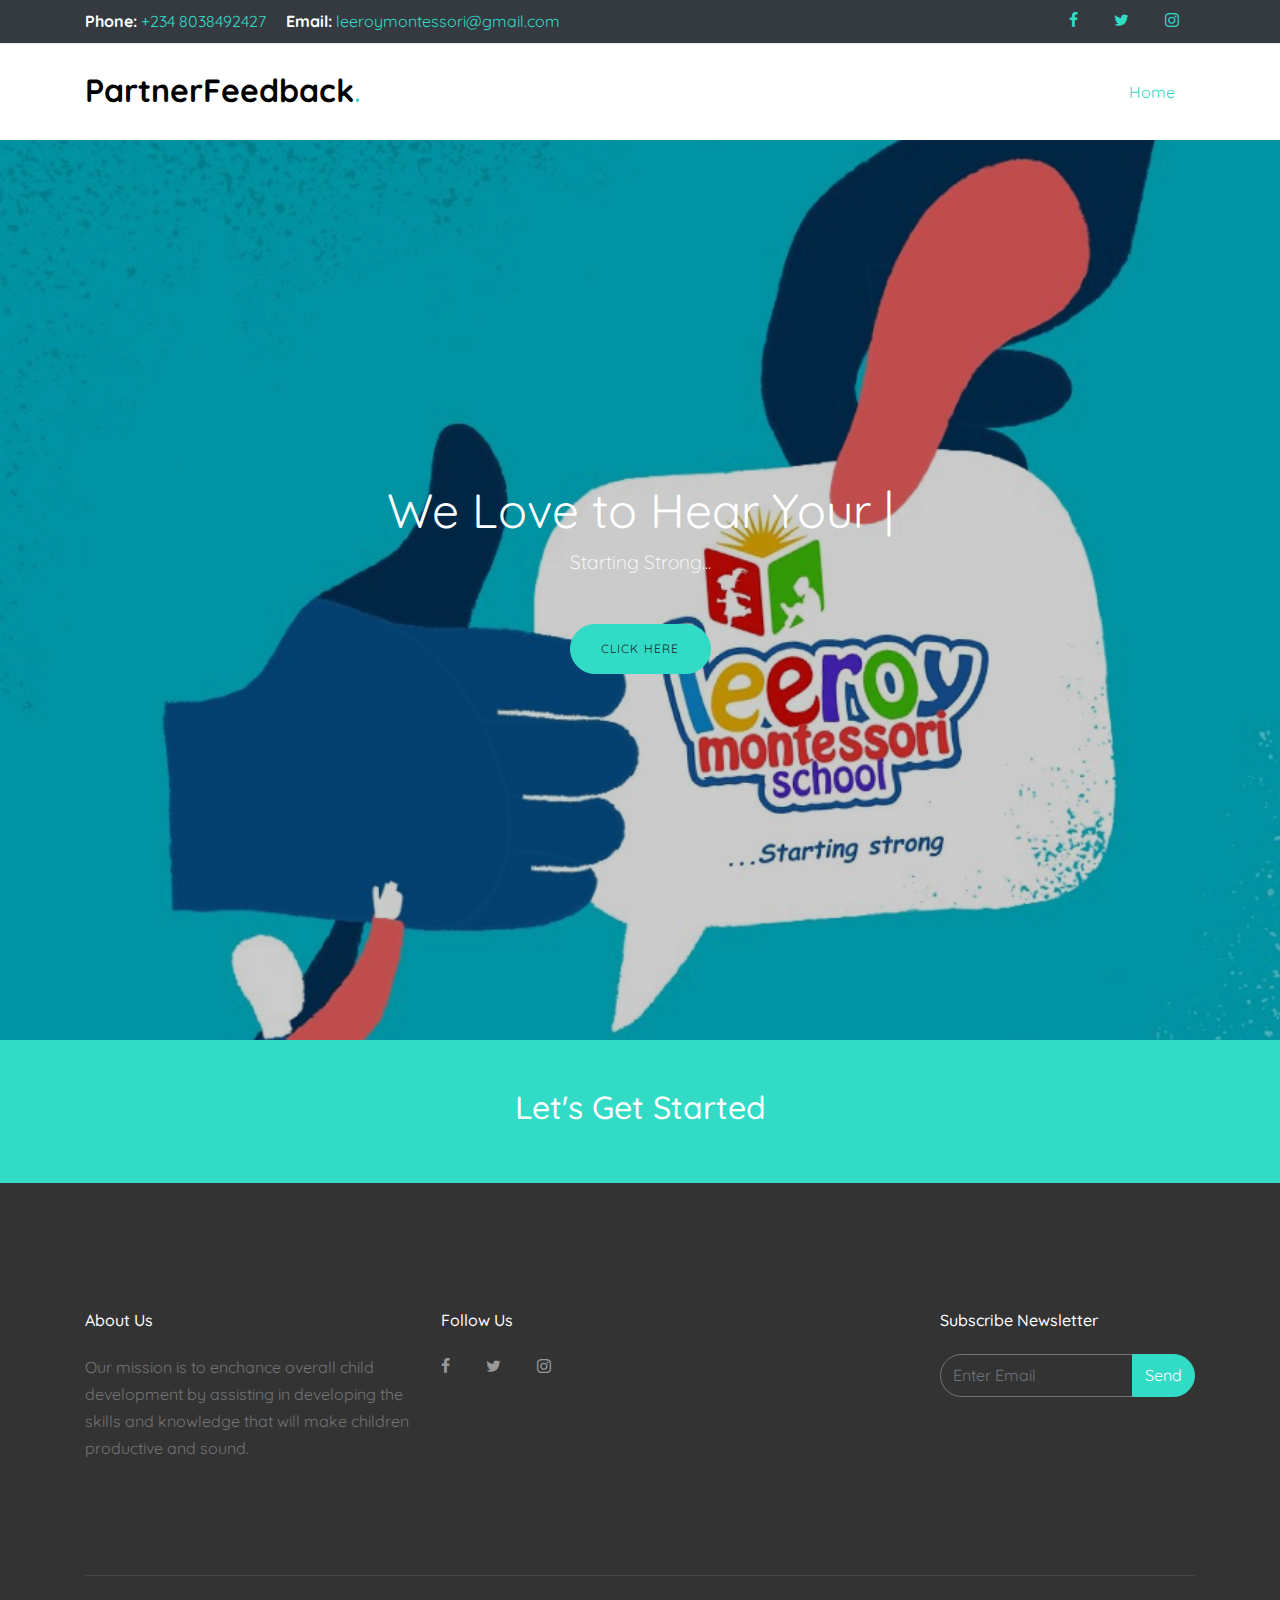
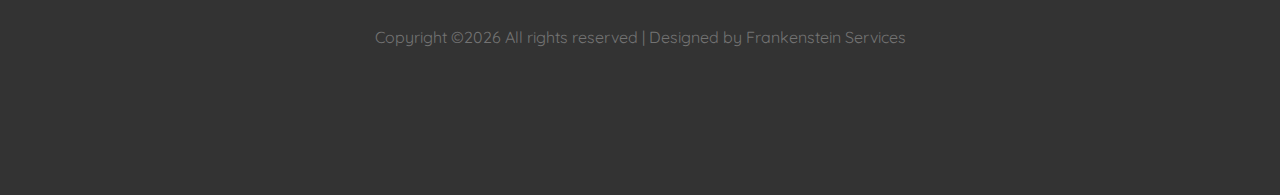
==== commit 22b97fdc: "pk feedback" ====
--- a/index.html
+++ b/index.html
@@ -1,7 +1,7 @@
 <!DOCTYPE html>
 <html lang="en">
   <head>
-    <title>Feedback &mdash; leeroy montessory School</title>
+    <title>Feedback &mdash; leeroy Montessori School</title>
     <meta charset="utf-8">
     <meta name="viewport" content="width=device-width, initial-scale=1, shrink-to-fit=no">
 
@@ -44,7 +44,7 @@
           <div class="col-md-6">
             <p class="mb-0">
               <span class="mr-3"><strong class="text-white">Phone:</strong> <a href="tel://#">+234 8038492427</a></span>
-              <span><strong class="text-white">Email:</strong> <a href="Leeroymontessori@gmail.com">Leeroymontessori@gmail.com</a></span>
+              <span><strong class="text-white">Email:</strong> <a href="leeroymontessori@gmail.com">leeroymontessori@gmail.com</a></span>
             </p>
           </div>
           <div class="col-md-6">
@@ -112,7 +112,7 @@
               <div class="col-md-8 text-center">
                 <h1>We Love to Hear Your <span class="typed-words"></span></h1>
                 <p class="lead mb-5">Starting Strong...</p>
-                <div><a data-fancybox data-ratio="2" href="https://vimeo.com/317571768" class="btn btn-primary btn-md">Click Here</a></div>
+                <div><a href="https://forms.gle/3V5eYkVvUQfoyxfC8" class="btn btn-primary btn-md" target="_blank">Click Here</a></div>
               </div>
             </div>
 
@@ -666,7 +666,7 @@
             <div class="row">
               <div class="col-md-5">
                 <h2 class="footer-heading mb-4">About Us</h2>
-                <p>Our mission is to enchance overall child development by assisting in the developing
+                <p>Our mission is to enchance overall child development by assisting in developing
                 the skills and knowledge that will make children productive and sound.</p>
               </div>
               <!-- <div class="col-md-3 ml-auto">
